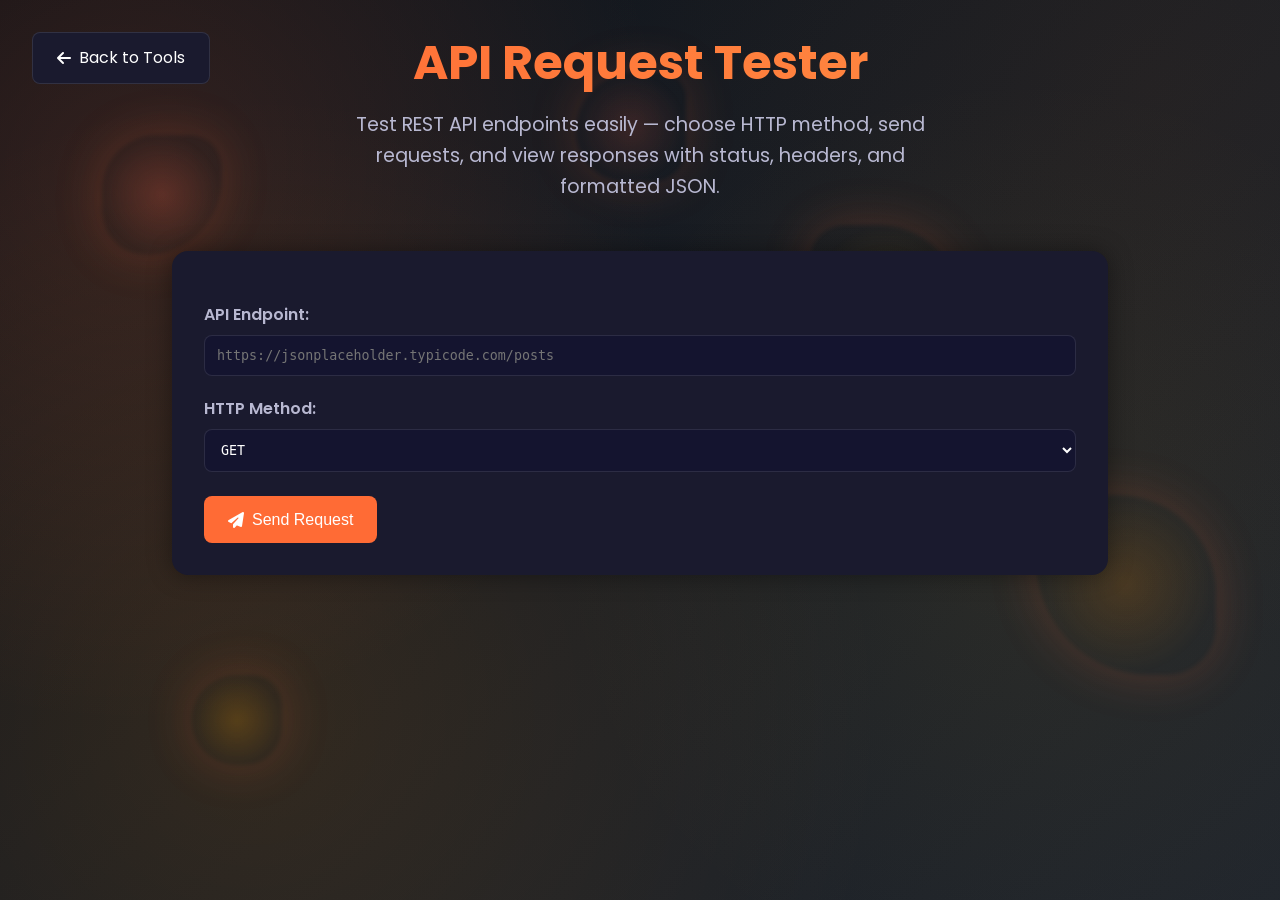
==== tools/api-fetch-tester/index.html @ 6bfda066 "Added API Fetch tool added the API fetcher tool created a card for it in the index.html" ====
<!DOCTYPE html>
<html lang="en">
<head>
  <meta charset="UTF-8">
  <meta name="viewport" content="width=device-width, initial-scale=1.0">
  <title>API Request Tester - DevToolkit</title>
  <link rel="stylesheet" href="../../style.css">
  <link href="https://cdnjs.cloudflare.com/ajax/libs/font-awesome/6.4.0/css/all.min.css" rel="stylesheet">
  <link href="https://fonts.googleapis.com/css2?family=Poppins:wght@300;400;500;600;700&display=swap" rel="stylesheet">
  <style>
    :root {
      --primary-color: #ff6b35;        /* Hacktoberfest Orange */
      --secondary-color: #0081b4;      /* Blue */
      --accent-color: #ff8c42;         /* Light Orange */
      --success-color: #7ed321;        /* Green */
      --warning-color: #f5a623;        /* Yellow */
      --error-color: #d0021b;          /* Red */

      --bg-primary: #0f0f23;           /* Dark Background */
      --bg-secondary: #1a1a2e;         /* Card Background */
      --text-primary: #ffffff;         /* White Text */
      --text-secondary: #b8b8d1;       /* Light Gray Text */
      --text-muted: #8b8ba7;           /* Muted Text */
    }

    body {
      background: var(--bg-primary);
      color: var(--text-primary);
      font-family: 'Poppins', sans-serif;
    }

    .tool-container {
      max-width: 1000px;
      margin: 0 auto;
      padding: 2rem;
      position: relative;
      z-index: 10;
    }

    .tool-header {
      text-align: center;
      margin-bottom: 3rem;
    }

    .tool-title {
      font-size: clamp(2rem, 4vw, 3rem);
      font-weight: 700;
      background: linear-gradient(90deg, var(--primary-color), var(--accent-color));
      -webkit-background-clip: text;
      -webkit-text-fill-color: transparent;
      background-clip: text;
      margin-bottom: 1rem;
    }

    .tool-subtitle {
      font-size: 1.2rem;
      color: var(--text-secondary);
      max-width: 600px;
      margin: 0 auto;
    }

    .back-button {
      position: fixed;
      top: 2rem;
      left: 2rem;
      z-index: 1000;
      display: flex;
      align-items: center;
      gap: 0.5rem;
      padding: 0.75rem 1.5rem;
      background: var(--bg-secondary);
      color: var(--text-primary);
      text-decoration: none;
      border-radius: 8px;
      border: 1px solid rgba(255, 255, 255, 0.1);
      transition: all 0.3s ease;
      backdrop-filter: blur(20px);
    }

    .back-button:hover {
      background: var(--primary-color);
      color: white;
      transform: translateY(-2px);
      box-shadow: 0 4px 15px rgba(255, 107, 53, 0.4);
    }

    /* === API Tester Layout === */
    .api-tester {
      background: var(--bg-secondary);
      padding: 2rem;
      border-radius: 1rem;
      box-shadow: 0 0 25px rgba(0, 0, 0, 0.4);
    }

    label {
      font-weight: 600;
      display: block;
      margin-top: 1.2rem;
      margin-bottom: 0.5rem;
      color: var(--text-secondary);
    }

    input, select, textarea {
      width: 100%;
      padding: 0.75rem;
      border-radius: 0.5rem;
      border: 1px solid rgba(255, 255, 255, 0.1);
      background: #14142f;
      color: var(--text-primary);
      font-family: monospace;
      transition: all 0.2s ease;
    }

    input:focus, textarea:focus, select:focus {
      outline: none;
      border-color: var(--accent-color);
      box-shadow: 0 0 0 3px rgba(255, 140, 66, 0.3);
    }

    button {
      margin-top: 1.5rem;
      background: var(--primary-color);
      color: white;
      border: none;
      padding: 0.9rem 1.5rem;
      border-radius: 0.5rem;
      font-size: 1rem;
      cursor: pointer;
      transition: all 0.3s ease;
      display: flex;
      align-items: center;
      gap: 0.5rem;
    }

    button:hover {
      background: var(--accent-color);
      transform: translateY(-2px);
      box-shadow: 0 4px 10px rgba(255, 108, 53, 0.4);
    }

    .response-container {
      margin-top: 2rem;
      background: #14142f;
      border-radius: 0.5rem;
      padding: 1.5rem;
      display: none;
      box-shadow: inset 0 0 8px rgba(0, 0, 0, 0.3);
    }

    .status {
      font-weight: 700;
      margin-bottom: 0.5rem;
      color: var(--accent-color);
    }

    .headers {
      background: #1e1e3f;
      padding: 0.75rem;
      border-radius: 0.5rem;
      margin-bottom: 1rem;
      white-space: pre-wrap;
      font-family: monospace;
      color: var(--text-muted);
    }

    .json {
      background: #0f172a;
      color: #a7f3d0;
      padding: 1rem;
      border-radius: 0.5rem;
      font-family: monospace;
      overflow-x: auto;
      white-space: pre;
      line-height: 1.4;
    }
  </style>
</head>
<body>
  <!-- Animated Background -->
  <div class="animated-bg">
    <div class="floating-shapes">
      <div class="shape shape-1"></div>
      <div class="shape shape-2"></div>
      <div class="shape shape-3"></div>
      <div class="shape shape-4"></div>
      <div class="shape shape-5"></div>
    </div>
  </div>

  <!-- Back Button -->
  <a href="../../index.html" class="back-button">
    <i class="fas fa-arrow-left"></i>
    Back to Tools
  </a>

  <div class="tool-container">
    <!-- Header -->
    <div class="tool-header">
      <h1 class="tool-title">API Request Tester</h1>
      <p class="tool-subtitle">
        Test REST API endpoints easily — choose HTTP method, send requests, and view responses with status, headers, and formatted JSON.
      </p>
    </div>

    <!-- API Tester -->
    <div class="api-tester">
      <label for="url">API Endpoint:</label>
      <input type="text" id="url" placeholder="https://jsonplaceholder.typicode.com/posts" />

      <label for="method">HTTP Method:</label>
      <select id="method">
        <option value="GET">GET</option>
        <option value="POST">POST</option>
      </select>

      <div id="bodyInput" style="display: none;">
        <label for="body">Request Body (JSON):</label>
        <textarea id="body" rows="5" placeholder='{"title": "foo", "body": "bar", "userId": 1}'></textarea>
      </div>

      <button id="sendRequest"><i class="fa-solid fa-paper-plane"></i> Send Request</button>

      <div id="responseContainer" class="response-container">
        <div class="status"></div>
        <div class="headers"></div>
        <div class="json"></div>
      </div>
    </div>
  </div>

  <script>
    const methodSelect = document.getElementById("method");
    const bodyInput = document.getElementById("bodyInput");
    const sendBtn = document.getElementById("sendRequest");
    const responseContainer = document.getElementById("responseContainer");
    const statusDiv = responseContainer.querySelector(".status");
    const headersDiv = responseContainer.querySelector(".headers");
    const jsonDiv = responseContainer.querySelector(".json");

    methodSelect.addEventListener("change", () => {
      bodyInput.style.display = methodSelect.value === "POST" ? "block" : "none";
    });

    sendBtn.addEventListener("click", async () => {
      const url = document.getElementById("url").value.trim();
      const method = methodSelect.value;
      const body = document.getElementById("body").value;

      if (!url) {
        alert("Please enter a valid API URL.");
        return;
      }

      responseContainer.style.display = "block";
      statusDiv.textContent = "Loading...";
      headersDiv.textContent = "";
      jsonDiv.textContent = "";

      try {
        const options = { method };
        if (method === "POST" && body) {
          options.headers = { "Content-Type": "application/json" };
          options.body = body;
        }

        const response = await fetch(url, options);
        const text = await response.text();

        let jsonData;
        try {
          jsonData = JSON.parse(text);
        } catch {
          jsonData = text;
        }

        statusDiv.textContent = `Status: ${response.status} ${response.statusText}`;
        headersDiv.innerHTML = "<strong>Headers:</strong><br>" + [...response.headers.entries()]
          .map(([k, v]) => `${k}: ${v}`)
          .join("\n");

        jsonDiv.textContent = typeof jsonData === "object"
          ? JSON.stringify(jsonData, null, 2)
          : jsonData;

      } catch (err) {
        statusDiv.textContent = "Error: " + err.message;
      }
    });
  </script>
</body>
</html>
---- style.css ----
*, *::before, *::after {
    transition: background-color 0.3s ease, color 0.3s ease, border-color 0.3s ease, box-shadow 0.3s ease;
}

/* CSS Reset and Global Styles */
* {
    margin: 0;
    padding: 0;
    box-sizing: border-box;
}

:root {
    /* Hacktoberfest 2025 Colors */
    --primary-color: #ff6347;
    --secondary-color: #ff8c00;
    --accent-color: #ffa500;
    --github-color: #f0f6fc;
    --success-color: #238636;
    --warning-color: #d29922;
    --error-color: #da3633;
    
    /* Open Source Theme (Default Dark) */
    --bg-primary: #0d1117;
    --bg-secondary: #161b22;
    --bg-tertiary: #21262d;
    --border-color: #30363d;
    --text-primary: #f0f6fc;
    --text-secondary: #8b949e;
    --text-muted: #6e7681;

    /* Hacktoberfest Gradients */
    --gradient-primary: linear-gradient(135deg, #ff6347 0%, #ff8c00 50%, #ffa500 100%);
    --gradient-secondary: linear-gradient(135deg, #ff8c00 0%, #ffa500 100%);
    --gradient-dark: linear-gradient(135deg, #161b22 0%, #21262d 100%);
    --gradient-github: linear-gradient(135deg, #f0f6fc 0%, #8b949e 100%);

    /* Shadows */
    --shadow-sm: 0 2px 4px rgba(0, 0, 0, 0.1);
    --shadow-md: 0 4px 6px rgba(0, 0, 0, 0.1);
    --shadow-lg: 0 10px 25px rgba(0, 0, 0, 0.15);
    --shadow-xl: 0 20px 40px rgba(0, 0, 0, 0.2);

    /* Border Radius */
    --radius-sm: 6px;
    --radius-md: 12px;
    --radius-lg: 20px;
    --radius-xl: 30px;

    /* Typography */
    --font-primary: 'Poppins', system-ui, -apple-system, sans-serif;
    --font-mono: 'Fira Code', 'Consolas', monospace;
}

body {
    font-family: var(--font-primary);
    background: var(--bg-primary);
    color: var(--text-primary);
    line-height: 1.6;
    overflow-x: hidden;
    scroll-behavior: smooth;
    transition: background 0.3s ease, color 0.3s ease;
}

/* Advanced Animated Background */
.animated-bg {
    position: fixed;
    top: 0;
    left: 0;
    width: 100%;
    height: 100%;
    z-index: -1;
    background: 
        radial-gradient(circle at 10% 20%, rgba(255, 107, 53, 0.15) 0%, transparent 40%),
        radial-gradient(circle at 90% 10%, rgba(139, 69, 19, 0.1) 0%, transparent 40%),
        radial-gradient(circle at 20% 80%, rgba(255, 140, 0, 0.12) 0%, transparent 50%),
        radial-gradient(circle at 80% 60%, rgba(218, 165, 32, 0.08) 0%, transparent 40%),
        linear-gradient(135deg, #0d1117 0%, #161b22 40%, #21262d 100%);
    animation: backgroundShift 20s ease-in-out infinite;
    transition: background 0.5s ease;
}

@keyframes backgroundShift {
    0%, 100% { 
        background-position: 0% 50%, 100% 50%, 50% 0%, 0% 0%;
    }
    50% { 
        background-position: 100% 50%, 0% 50%, 50% 100%, 0% 0%;
    }
}

.floating-shapes {
    position: absolute;
    width: 100%;
    height: 100%;
    overflow: hidden;
    pointer-events: none;
}

.shape {
    position: absolute;
    border-radius: 50%;
    background: linear-gradient(45deg, 
        rgba(255, 107, 53, 0.15) 0%, 
        rgba(0, 129, 180, 0.15) 50%, 
        rgba(255, 140, 66, 0.15) 100%);
    animation: advancedFloat 25s infinite ease-in-out;
    filter: blur(2px);
    box-shadow: 0 0 50px rgba(255, 107, 53, 0.2);
}

.shape-1 {
    width: 120px;
    height: 120px;
    top: 15%;
    left: 8%;
    animation-delay: 0s;
    background: radial-gradient(circle, rgba(255, 99, 71, 0.2) 0%, transparent 70%);
    border-radius: 50% 30% 70% 40%;
}

.shape-2 {
    width: 180px;
    height: 180px;
    top: 55%;
    right: 5%;
    animation-delay: -8s;
    background: radial-gradient(circle, rgba(255, 140, 0, 0.15) 0%, transparent 70%);
    border-radius: 40% 60% 30% 70%;
}

.shape-3 {
    width: 90px;
    height: 90px;
    top: 75%;
    left: 15%;
    animation-delay: -16s;
    background: radial-gradient(circle, rgba(255, 165, 0, 0.18) 0%, transparent 70%);
    border-radius: 60% 40% 50% 60%;
}

.shape-4 {
    width: 150px;
    height: 150px;
    top: 25%;
    right: 25%;
    animation-delay: -12s;
    background: radial-gradient(circle, rgba(218, 165, 32, 0.12) 0%, transparent 70%);
    border-radius: 30% 70% 60% 40%;
}

.shape-5 {
    width: 110px;
    height: 110px;
    top: 8%;
    left: 45%;
    animation-delay: -20s;
    background: radial-gradient(circle, rgba(255, 99, 71, 0.15) 0%, transparent 70%);
    border-radius: 70% 30% 40% 60%;
}

@keyframes advancedFloat {
    0% {
        transform: translateY(0px) translateX(0px) rotate(0deg) scale(1);
        opacity: 0.6;
    }
    25% {
        transform: translateY(-80px) translateX(40px) rotate(90deg) scale(1.1);
        opacity: 0.8;
    }
    50% {
        transform: translateY(-120px) translateX(-30px) rotate(180deg) scale(0.9);
        opacity: 0.4;
    }
    75% {
        transform: translateY(-60px) translateX(-50px) rotate(270deg) scale(1.2);
        opacity: 0.7;
    }
    100% {
        transform: translateY(0px) translateX(0px) rotate(360deg) scale(1);
        opacity: 0.6;
    }
}

@keyframes float {
    0% {
        transform: translateY(0px) rotate(0deg);
        opacity: 0.7;
    }
    50% {
        transform: translateY(-100px) rotate(180deg);
        opacity: 0.3;
    }
    100% {
        transform: translateY(0px) rotate(360deg);
        opacity: 0.7;
    }
}

/* Enhanced Navigation */
.navbar {
    position: fixed;
    top: 0;
    left: 0;
    width: 100%;
    background: rgba(15, 15, 35, 0.9);
    backdrop-filter: blur(25px);
    border-bottom: 1px solid rgba(255, 107, 53, 0.2);
    z-index: 1000;
    padding: 1.2rem 0;
    transition: all 0.4s cubic-bezier(0.23, 1, 0.32, 1);
    box-shadow: 0 8px 32px rgba(0, 0, 0, 0.2);
}

.nav-container {
    max-width: 1200px;
    margin: 0 auto;
    display: flex;
    justify-content: space-between;
    align-items: center;
    padding: 0 2rem;
}

.nav-logo {
    display: flex;
    align-items: center;
    gap: 0.5rem;
    font-size: 1.5rem;
    font-weight: 700;
    color: var(--text-primary);
    text-decoration: none;
}

.nav-logo i {
    color: var(--primary-color);
    font-size: 1.8rem;
}

.nav-links {
    display: flex;
    align-items: center;
    gap: 2rem;
}

.nav-link {
    color: var(--text-secondary);
    text-decoration: none;
    font-weight: 500;
    transition: all 0.3s ease;
    position: relative;
}

.nav-link:hover {
    color: var(--primary-color);
}

.nav-link::after {
    content: '';
    position: absolute;
    bottom: -5px;
    left: 0;
    width: 0;
    height: 2px;
    background: var(--gradient-primary);
    transition: width 0.3s ease;
}

.nav-link:hover::after {
    width: 100%;
}

.github-link {
    padding: 0.5rem;
    border-radius: var(--radius-sm);
    border: 1px solid rgba(255, 255, 255, 0.1);
    transition: all 0.3s ease;
}

.github-link:hover {
    background: var(--primary-color);
    border-color: var(--primary-color);
    color: white;
}

/* Theme Toggle Button */
.theme-toggle-btn {
    background: none;
    border: none;
    color: var(--text-secondary);
    cursor: pointer;
    font-size: 1.1rem;
    width: 40px;
    height: 40px;
    border-radius: 50%;
    display: flex;
    align-items: center;
    justify-content: center;
    transition: all 0.3s ease;
    padding: 0;
}

.theme-toggle-btn:hover {
    color: var(--primary-color);
    background: rgba(255, 107, 53, 0.1);
}

.theme-toggle-btn .fa-sun { display: none; }
.theme-toggle-btn .fa-moon { display: block; }

.mobile-menu-toggle {
    display: none;
    background: none;
    border: none;
    color: var(--text-primary);
    font-size: 1.5rem;
    cursor: pointer;
    padding: 0.5rem;
    border-radius: var(--radius-sm);
    transition: all 0.3s ease;
}

.mobile-menu-toggle:hover {
    background: rgba(255, 255, 255, 0.1);
    color: var(--primary-color);
}

.sidebar-toggle {
    display: block;
    background: none;
    border: none;
    color: var(--text-primary);
    font-size: 1.3rem;
    cursor: pointer;
    padding: 0.5rem;
    border-radius: var(--radius-sm);
    transition: all 0.3s ease;
    margin-left: 0.5rem;
}

.sidebar-toggle:hover {
    background: rgba(255, 255, 255, 0.1);
    color: var(--primary-color);
}

/* Enhanced Sticky Header */
.navbar.enhanced {
    background: rgba(15, 15, 35, 0.98);
    backdrop-filter: blur(30px);
    border-bottom: 2px solid rgba(255, 107, 53, 0.4);
    box-shadow: 
        0 8px 32px rgba(0, 0, 0, 0.4),
        0 0 100px rgba(255, 107, 53, 0.1);
    transform: translateY(0);
}

.navbar.enhanced .nav-logo {
    font-size: 1.3rem;
}

.navbar.enhanced .nav-links {
    gap: 1.5rem;
}


/* ============================================
   FIXED SIDEBAR NAVIGATION
   ============================================ */

.tools-sidebar {
    position: fixed;
    top: 0;
    right: -400px;
    width: 400px;
    height: 100vh;
    background: rgba(26, 26, 46, 0.95);
    backdrop-filter: blur(20px);
    border-left: 1px solid rgba(255, 255, 255, 0.1);
    z-index: 1100;
    transition: right 0.3s cubic-bezier(0.25, 0.46, 0.45, 0.94), background 0.3s ease, border-color 0.3s ease;
    overflow-y: auto;
    display: flex;
    flex-direction: column;
}

.tools-sidebar.active {
    right: 0;
}

.sidebar-header {
    display: flex;
    justify-content: space-between;
    align-items: center;
    padding: 1.5rem;
    border-bottom: 1px solid rgba(255, 255, 255, 0.1);
    background: rgba(15, 15, 35, 0.8);
    transition: background 0.3s ease, border-color 0.3s ease;
}

.sidebar-header h3 {
    color: var(--text-primary);
    font-size: 1.3rem;
    font-weight: 600;
    margin: 0;
}

.sidebar-close {
    background: none;
    border: none;
    color: var(--text-secondary);
    font-size: 1.2rem;
    cursor: pointer;
    padding: 0.5rem;
    border-radius: var(--radius-sm);
    transition: all 0.3s ease;
}

.sidebar-close:hover {
    background: rgba(255, 255, 255, 0.1);
    color: var(--primary-color);
}

.sidebar-search {
    padding: 1rem 1.5rem;
    border-bottom: 1px solid rgba(255, 255, 255, 0.05);
}

.sidebar-search .search-wrapper {
    position: relative;
}

.sidebar-search-input {
    width: 100%;
    padding: 0.75rem 1rem 0.75rem 2.5rem;
    background: var(--bg-primary);
    border: 1px solid rgba(255, 255, 255, 0.1);
    border-radius: var(--radius-sm);
    color: var(--text-primary);
    font-size: 0.9rem;
    transition: all 0.3s ease;
}

.sidebar-search-input:focus {
    outline: none;
    border-color: var(--primary-color);
    box-shadow: 0 0 10px rgba(255, 107, 53, 0.2);
}

.sidebar-search .search-icon {
    position: absolute;
    left: 0.8rem;
    top: 50%;
    transform: translateY(-50%);
    color: var(--text-muted);
    font-size: 0.9rem;
}

.sidebar-content {
    flex: 1;
    padding: 1rem 0;
}

.sidebar-section {
    margin-bottom: 1.5rem;
}

.sidebar-category {
    display: flex;
    align-items: center;
    gap: 0.5rem;
    padding: 0.75rem 1.5rem;
    margin: 0 0 0.5rem 0;
    font-size: 0.9rem;
    font-weight: 600;
    color: var(--text-secondary);
    text-transform: uppercase;
    letter-spacing: 0.5px;
    border-bottom: 1px solid rgba(255, 255, 255, 0.05);
    transition: border-color 0.3s ease;
}

.sidebar-category i {
    color: var(--primary-color);
    font-size: 0.8rem;
}

.sidebar-tools {
    display: flex;
    flex-direction: column;
}

.sidebar-tool-link {
    display: flex;
    align-items: center;
    gap: 0.75rem;
    padding: 0.75rem 1.5rem;
    color: var(--text-primary);
    text-decoration: none;
    transition: all 0.3s ease;
    border-left: 3px solid transparent;
    position: relative;
}

.sidebar-tool-link:hover {
    background: rgba(255, 107, 53, 0.1);
    border-left-color: var(--primary-color);
    color: var(--primary-color);
}

.sidebar-tool-link.disabled {
    color: var(--text-muted);
    cursor: not-allowed;
    opacity: 0.6;
}

.sidebar-tool-link.disabled:hover {
    background: none;
    border-left-color: transparent;
    color: var(--text-muted);
}

.sidebar-tool-link i {
    width: 20px;
    text-align: center;
    font-size: 1rem;
    color: var(--text-secondary);
}

.sidebar-tool-link:hover i {
    color: var(--primary-color);
}

.sidebar-tool-link.disabled i {
    color: var(--text-muted);
}

.sidebar-tool-link span {
    flex: 1;
    font-weight: 500;
    font-size: 0.9rem;
}

.sidebar-tool-link small {
    font-size: 0.75rem;
    color: var(--text-muted);
    font-weight: 400;
}

.sidebar-footer {
    padding: 1.5rem;
    border-top: 1px solid rgba(255, 255, 255, 0.1);
    background: rgba(15, 15, 35, 0.5);
    transition: background 0.3s ease, border-color 0.3s ease;
}

.sidebar-contribute-btn {
    display: flex;
    align-items: center;
    justify-content: center;
    gap: 0.5rem;
    width: 100%;
    padding: 1rem;
    background: var(--gradient-primary);
    color: white;
    text-decoration: none;
    border-radius: var(--radius-md);
    font-weight: 600;
    transition: all 0.3s ease;
}

.sidebar-contribute-btn:hover {
    background: var(--gradient-secondary);
    transform: translateY(-2px);
    box-shadow: 0 5px 15px rgba(255, 107, 53, 0.3);
}

.sidebar-overlay {
    position: fixed;
    top: 0;
    left: 0;
    width: 100vw;
    height: 100vh;
    background: rgba(0, 0, 0, 0.5);
    backdrop-filter: blur(4px);
    z-index: 1050;
    opacity: 0;
    visibility: hidden;
    transition: all 0.3s ease;
}

.sidebar-overlay.active {
    opacity: 1;
    visibility: visible;
}

/* Hero Section */
.hero {
    min-height: 100vh;
    display: flex;
    align-items: center;
    justify-content: center;
    text-align: center;
    padding: 6rem 2rem 2rem 2rem; /* Added top padding for navbar */
    position: relative;
}

.hero-content {
    max-width: 800px;
    animation: fadeInUp 1s ease-out;
    margin-top: 2rem; /* Additional space from navbar */
}

.hero-badge {
    display: inline-flex;
    align-items: center;
    gap: 0.5rem;
    background: linear-gradient(45deg, #ff6347, #ff8c00, #ffa500);
    color: white;
    padding: 0.6rem 1.2rem;
    border-radius: var(--radius-xl);
    font-size: 0.9rem;
    font-weight: 600;
    margin-top: 2rem;
    animation: pulse 2s infinite;
    font-weight: 700;
    margin-bottom: 1rem;
    animation: hacktoberfestPulse 3s infinite;
    box-shadow: 0 4px 20px rgba(255, 99, 71, 0.4);
    border: 2px solid rgba(255, 140, 0, 0.3);
}

/* GitHub Style Badges */
.github-badges {
    display: flex;
    gap: 0.75rem;
    flex-wrap: wrap;
    justify-content: center;
    /* margin-top: 0.5rem; */
}

.github-badge,
.contributors-badge {
    display: inline-flex;
    align-items: center;
    gap: 0.5rem;
    background: rgba(13, 17, 23, 0.8);
    border: 1px solid rgba(240, 246, 252, 0.1);
    padding: 0.5rem 1rem;
    border-radius: 20px;
    font-size: 0.8rem;
    font-weight: 500;
    color: #f0f6fc;
    backdrop-filter: blur(10px);
    transition: all 0.3s ease;
}

.github-badge:hover,
.contributors-badge:hover {
    background: rgba(33, 38, 45, 0.9);
    border-color: rgba(255, 140, 0, 0.5);
    transform: translateY(-2px);
    box-shadow: 0 5px 15px rgba(255, 140, 0, 0.2);
}

.github-badge svg {
    opacity: 0.8;
}

/* Responsive badge layout */
@media (max-width: 768px) {
    .hero {
        padding: 5rem 1rem 2rem 1rem; /* Adjusted for mobile navbar */
    }
    
    .hero-content {
        margin-top: 1rem;
    }
    
    .hero-badges {
        gap: 0.75rem;
        margin-bottom: 2rem;
        margin-top: 0.5rem;
    }
    
    .github-badges {
        flex-direction: column;
        align-items: center;
        gap: 0.5rem;
    }
    
    .github-badge,
    .contributors-badge {
        font-size: 0.75rem;
        padding: 0.4rem 0.8rem;
    }
}

/* Large screen optimization */
@media (min-width: 1200px) {
    .hero {
        padding-top: 2.5rem; /* More space on large screens */
    }
    
    .hero-content {
        margin-top: 3rem;
    }
}

.hero-badges {
    display: flex;
    flex-direction: column;
    align-items: center;
    gap: 1rem;
    margin-bottom: 2.5rem;
    margin-top: 1rem; /* Ensure proper spacing from top */
}

.hero-title {
    font-size: clamp(2.5rem, 5vw, 4rem);
    font-weight: 700;
    margin-bottom: 1rem;
    line-height: 1.2;
}

.gradient-text {
    background: var(--gradient-primary);
    -webkit-background-clip: text;
    -webkit-text-fill-color: transparent;
    background-clip: text;
}

.typing-effect {
    height: 2rem;
    display: flex;
    align-items: center;
    justify-content: center;
    margin-top: 0.5rem;
}

.typing-text {
    font-size: 1.2rem;
    color: var(--text-secondary);
}

.cursor {
    font-size: 1.2rem;
    color: var(--primary-color);
    animation: blink 1s infinite;
}

@keyframes blink {
    0%, 50% { opacity: 1; }
    51%, 100% { opacity: 0; }
}

.hero-description {
    font-size: 1.2rem;
    color: var(--text-secondary);
    margin-bottom: 3rem;
    max-width: 600px;
    margin-left: auto;
    margin-right: auto;
}

.hero-stats {
    display: flex;
    justify-content: center;
    gap: 3rem;
    margin-bottom: 3rem;
    flex-wrap: wrap;
}

.stat {
    text-align: center;
}

.stat-number {
    display: block;
    font-size: 2.5rem;
    font-weight: 700;
    background: var(--gradient-primary);
    -webkit-background-clip: text;
    -webkit-text-fill-color: transparent;
    background-clip: text;
}

.stat-label {
    display: block;
    font-size: 0.9rem;
    color: var(--text-muted);
    text-transform: uppercase;
    letter-spacing: 0.5px;
}

.hero-buttons {
    display: flex;
    gap: 1rem;
    justify-content: center;
    flex-wrap: wrap;
}

/* Buttons */
.btn {
    display: inline-flex;
    align-items: center;
    gap: 0.5rem;
    padding: 1rem 2rem;
    border-radius: var(--radius-md);
    text-decoration: none;
    font-weight: 600;
    font-size: 1rem;
    transition: all 0.3s ease;
    border: none;
    cursor: pointer;
    position: relative;
    overflow: hidden;
}

.btn::before {
    content: '';
    position: absolute;
    top: 0;
    left: -100%;
    width: 100%;
    height: 100%;
    background: linear-gradient(90deg, transparent, rgba(255, 255, 255, 0.2), transparent);
    transition: left 0.5s ease;
}

.btn:hover::before {
    left: 100%;
}

.btn-primary {
    background: var(--gradient-primary);
    color: white;
    box-shadow: var(--shadow-lg);
}

.btn-primary:hover {
    transform: translateY(-2px);
    box-shadow: var(--shadow-xl);
}

.btn-secondary {
    background: transparent;
    color: var(--text-primary);
    border: 2px solid var(--primary-color);
}

.btn-secondary:hover {
    background: var(--primary-color);
    color: white;
    transform: translateY(-2px);
}

/* Container */
.container {
    max-width: 1200px;
    margin: 0 auto;
    padding: 0 2rem;
}

/* Section Headers */
.section-title {
    font-size: clamp(2rem, 4vw, 3rem);
    font-weight: 700;
    text-align: center;
    margin-bottom: 1rem;
    background: var(--gradient-primary);
    -webkit-background-clip: text;
    -webkit-text-fill-color: transparent;
    background-clip: text;
    opacity: 0;
    transform: translateY(30px);
    animation: titleReveal 0.8s ease-out 0.2s forwards;
    position: relative;
}

.section-title::after {
    content: '';
    position: absolute;
    bottom: -10px;
    left: 50%;
    transform: translateX(-50%);
    width: 0;
    height: 3px;
    background: var(--gradient-primary);
    border-radius: 2px;
    transition: width 0.6s ease 0.5s;
}

.section-title.visible::after {
    width: 60px;
}

@keyframes titleReveal {
    0% {
        opacity: 0;
        transform: translateY(30px);
    }
    70% {
        opacity: 1;
        transform: translateY(-5px);
    }
    100% {
        opacity: 1;
        transform: translateY(0);
    }
}

.section-subtitle {
    font-size: 1.1rem;
    color: var(--text-secondary);
    text-align: center;
    margin-bottom: 3rem;
    max-width: 600px;
    margin-left: auto;
    margin-right: auto;
    opacity: 0;
    transform: translateY(20px);
    animation: subtitleFade 0.6s ease-out 0.5s forwards;
}

@keyframes subtitleFade {
    to {
        opacity: 1;
        transform: translateY(0);
    }
}

/* Contribution Section */
.contribution-section {
    padding: 4rem 0;
    background: linear-gradient(135deg, 
        rgba(13, 17, 23, 0.95) 0%, 
        rgba(21, 32, 43, 0.95) 100%);
    border-top: 1px solid rgba(255, 140, 0, 0.1);
    border-bottom: 1px solid rgba(255, 140, 0, 0.1);
    transition: background 0.3s ease, border-color 0.3s ease;
}

.contribution-content {
    display: grid;
    grid-template-columns: 1fr 1fr;
    gap: 4rem;
    align-items: center;
}

.contribution-text h2 {
    font-size: 2.5rem;
    font-weight: 700;
    margin-bottom: 1rem;
    background: linear-gradient(135deg, #ff6347, #ff8c00, #ffa500);
    -webkit-background-clip: text;
    -webkit-text-fill-color: transparent;
    background-clip: text;
}

.contribution-text p {
    font-size: 1.1rem;
    color: var(--text-muted);
    margin-bottom: 2rem;
    line-height: 1.6;
}

.contribution-stats {
    display: flex;
    gap: 2rem;
    margin-bottom: 2rem;
}

.contrib-stat {
    text-align: center;
}

.contrib-number {
    display: block;
    font-size: 2rem;
    font-weight: 700;
    color: var(--primary-color);
    margin-bottom: 0.25rem;
}

.contrib-label {
    font-size: 0.9rem;
    color: var(--text-muted);
}

.contribution-actions {
    display: flex;
    gap: 1rem;
    flex-wrap: wrap;
}

.contrib-btn {
    display: inline-flex;
    align-items: center;
    gap: 0.5rem;
    padding: 0.75rem 1.5rem;
    border-radius: var(--radius-md);
    font-weight: 600;
    text-decoration: none;
    transition: all 0.3s ease;
    font-size: 0.95rem;
}

.contrib-btn.primary {
    background: linear-gradient(135deg, #ff6347, #ff8c00);
    color: white;
    box-shadow: 0 4px 15px rgba(255, 99, 71, 0.3);
}

.contrib-btn.secondary {
    background: rgba(240, 246, 252, 0.1);
    color: var(--text-primary);
    border: 1px solid rgba(240, 246, 252, 0.2);
}

.contrib-btn:hover {
    transform: translateY(-2px);
}

.contrib-btn.primary:hover {
    box-shadow: 0 6px 25px rgba(255, 99, 71, 0.4);
}

.contrib-btn.secondary:hover {
    background: rgba(240, 246, 252, 0.15);
    border-color: rgba(255, 140, 0, 0.5);
}

/* GitHub Repository Card */
.github-card {
    background: var(--bg-secondary);
    border: 1px solid var(--border-color);
    border-radius: var(--radius-lg);
    padding: 1.5rem;
    backdrop-filter: blur(10px);
    box-shadow: var(--shadow-md); /* Added a subtle shadow */
    transition: background 0.3s ease, border-color 0.3s ease; /* For smooth theme switching */
}


.repo-header {
    display: flex;
    align-items: center;
    gap: 0.5rem;
    margin-bottom: 1rem;
    font-weight: 600;
}

.repo-header i {
    color: var(--primary-color);
}

.repo-badge {
    background: rgba(33, 38, 45, 0.8);
    color: #7d8590;
    padding: 0.25rem 0.5rem;
    border-radius: var(--radius-sm);
    font-size: 0.75rem;
    border: 1px solid rgba(240, 246, 252, 0.1);
    margin-left: auto;
}

.repo-description {
    color: var(--text-muted);
    margin-bottom: 1rem;
    font-size: 0.9rem;
    line-height: 1.5;
}

.repo-stats {
    display: flex;
    align-items: center;
    gap: 1rem;
    font-size: 0.85rem;
}

.repo-stat {
    display: flex;
    align-items: center;
    gap: 0.25rem;
    color: var(--text-muted);
}

.repo-language {
    display: flex;
    align-items: center;
    gap: 0.25rem;
    color: var(--text-muted);
}

.lang-dot {
    width: 12px;
    height: 12px;
    border-radius: 50%;
}

.lang-dot.js {
    background: #f1e05a;
}

/* Responsive Design for Contribution Section */
@media (max-width: 768px) {
    .contribution-content {
        grid-template-columns: 1fr;
        gap: 2rem;
    }
    
    .contribution-stats {
        flex-direction: column;
        gap: 1rem;
    }
    
    .contribution-actions {
        justify-content: center;
    }
    
    .contrib-btn {
        flex: 1;
        justify-content: center;
        min-width: 150px;
    }
}

/* Tools Section */
.tools-section {
    padding: 6rem 0;
    position: relative;
}

/* Advanced Search */
.search-container {
    margin-bottom: 2rem;
    max-width: 600px;
    margin-left: auto;
    margin-right: auto;
    z-index: 10;
    position: relative;
}

.search-wrapper {
    position: relative;
    margin-bottom: 1rem;
    z-index: 10;
    opacity: 0;
    transform: translateY(20px);
    animation: fadeInSearch 0.6s ease-out 0.3s forwards;
}

@keyframes fadeInSearch {
    to {
        opacity: 1;
        transform: translateY(0);
    }
}

.search-input {
    width: 100%;
    padding: 1rem 1rem 1rem 3rem;
    background: var(--bg-secondary);
    border: 2px solid rgba(255, 255, 255, 0.3);
    border-radius: var(--radius-lg);
    color: var(--text-primary);
    font-size: 1rem;
    transition: all 0.4s cubic-bezier(0.25, 0.46, 0.45, 0.94);
    backdrop-filter: blur(20px);
    box-sizing: border-box;
    display: block;
    opacity: 1;
    visibility: visible;
    position: relative;
}

.search-input::before {
    content: '';
    position: absolute;
    top: 0;
    left: 0;
    right: 0;
    bottom: 0;
    background: var(--gradient-primary);
    opacity: 0;
    border-radius: var(--radius-lg);
    transition: opacity 0.3s ease;
    z-index: -1;
}

.search-input:focus {
    outline: none;
    border-color: var(--primary-color);
    box-shadow: 
        0 0 0 3px rgba(255, 107, 53, 0.1),
        0 8px 25px rgba(255, 107, 53, 0.2);
    transform: translateY(-3px) scale(1.02);
    background: rgba(26, 26, 46, 0.9);
}

.search-input:focus::before {
    opacity: 0.1;
}

.search-input::placeholder {
    color: var(--text-muted);
    transition: color 0.3s ease;
}

.search-input:focus::placeholder {
    color: transparent;
}

.search-icon {
    position: absolute;
    left: 1rem;
    top: 50%;
    transform: translateY(-50%);
    color: var(--primary-color);
    font-size: 1.1rem;
    transition: all 0.4s cubic-bezier(0.25, 0.46, 0.45, 0.94);
    z-index: 5;
    pointer-events: none;
}

.search-input:focus + .search-icon {
    color: var(--primary-color);
    transform: translateY(-50%) scale(1.1) rotate(5deg);
}

.search-suggestions {
    position: absolute;
    top: 100%;
    left: 0;
    right: 0;
    background: var(--bg-secondary);
    border: 1px solid rgba(255, 255, 255, 0.1);
    border-radius: var(--radius-md);
    backdrop-filter: blur(20px);
    box-shadow: var(--shadow-xl);
    z-index: 1000;
    max-height: 300px;
    overflow-y: auto;
    display: none;
    transition: background 0.3s ease, border-color 0.3s ease;
}

.search-suggestions.show {
    display: block;
    animation: fadeInUp 0.3s ease-out;
}

.suggestion-item {
    padding: 1rem;
    cursor: pointer;
    transition: all 0.2s ease;
    border-bottom: 1px solid rgba(255, 255, 255, 0.05);
    display: flex;
    align-items: center;
    gap: 1rem;
}

.suggestion-item:hover {
    background: rgba(255, 107, 53, 0.1);
    color: var(--primary-color);
}

.suggestion-item:last-child {
    border-bottom: none;
}

.suggestion-icon {
    width: 40px;
    height: 40px;
    background: var(--gradient-primary);
    border-radius: var(--radius-sm);
    display: flex;
    align-items: center;
    justify-content: center;
    color: white;
    font-size: 1.2rem;
}

.suggestion-content {
    flex: 1;
}

.suggestion-title {
    font-weight: 600;
    margin-bottom: 0.25rem;
}

.suggestion-description {
    font-size: 0.9rem;
    color: var(--text-muted);
}

.suggestion-arrow {
    color: var(--primary-color);
    opacity: 0.6;
    transition: all 0.2s ease;
}

.suggestion-item:hover .suggestion-arrow {
    opacity: 1;
    transform: translateX(4px);
}

.coming-soon {
    font-size: 0.8rem;
    color: var(--warning-color);
    font-weight: 500;
    margin-top: 0.25rem;
}

.suggestion-item[data-disabled="true"] {
    opacity: 0.6;
    cursor: not-allowed;
}

.suggestion-item[data-disabled="true"]:hover {
    background: rgba(245, 166, 35, 0.1);
    color: var(--warning-color);
}

/* Coming Soon Tool Cards */
.tool-card.coming-soon {
    opacity: 0.7;
    cursor: not-allowed;
    position: relative;
}

.tool-card.coming-soon:hover {
    transform: translateY(-5px) scale(1.01);
    box-shadow: 0 15px 30px rgba(245, 166, 35, 0.15);
}

.tool-card.coming-soon::after {
    content: '\f017'; /* FontAwesome clock icon */
    font-family: 'Font Awesome 6 Free';
    font-weight: 900;
    position: absolute;
    top: 1.5rem;
    right: 1.5rem;
    color: var(--warning-color);
    font-size: 1.2rem;
    opacity: 0.8;
}

.tool-card.coming-soon .tool-arrow {
    display: none;
}

.coming-soon-tag {
    background: var(--warning-color) !important;
    color: var(--bg-primary) !important;
    font-weight: 600;
    font-size: 0.8rem;
}

/* Coming Soon Notification Animations */
@keyframes fadeInUp {
    from {
        opacity: 0;
        transform: translate(-50%, -50%) translateY(20px);
    }
    to {
        opacity: 1;
        transform: translate(-50%, -50%) translateY(0);
    }
}

@keyframes fadeOutDown {
    from {
        opacity: 1;
        transform: translate(-50%, -50%) translateY(0);
    }
    to {
        opacity: 0;
        transform: translate(-50%, -50%) translateY(20px);
    }
}

.search-stats {
    text-align: center;
    color: var(--text-muted);
    font-size: 0.9rem;
    margin-bottom: 1rem;
}

.search-stats #resultCount {
    color: var(--primary-color);
    font-weight: 600;
}

.tools-filter {
    display: flex;
    justify-content: center;
    gap: 1rem;
    margin-bottom: 3rem;
    flex-wrap: wrap;
}

.filter-btn {
    display: flex;
    align-items: center;
    gap: 0.5rem;
    padding: 0.75rem 1.5rem;
    background: var(--bg-secondary);
    color: var(--text-secondary);
    border: 1px solid rgba(255, 255, 255, 0.1);
    border-radius: var(--radius-md);
    cursor: pointer;
    transition: all 0.4s cubic-bezier(0.25, 0.46, 0.45, 0.94);
    font-weight: 500;
    position: relative;
    overflow: hidden;
    opacity: 1;
    transform: translateY(20px);
    animation: slideInFilter 0.5s ease-out forwards;
}

.filter-btn.filter-btn-active {
  animation: filterPulse 0.3s ease-out;
}

.filter-btn:nth-child(1) { animation-delay: 0.1s; }
.filter-btn:nth-child(2) { animation-delay: 0.2s; }
.filter-btn:nth-child(3) { animation-delay: 0.3s; }
.filter-btn:nth-child(4) { animation-delay: 0.4s; }
.filter-btn:nth-child(5) { animation-delay: 0.5s; }

@keyframes slideInFilter {
    to {
        opacity: 1;
        transform: translateY(0);
    }
}

.filter-btn::before {
    content: '';
    position: absolute;
    top: 0;
    left: -100%;
    width: 100%;
    height: 100%;
    background: var(--gradient-primary);
    transition: left 0.3s ease;
    z-index: -1;
}

.filter-btn:hover::before,
.filter-btn.active::before {
    left: 0;
}

.filter-btn:hover,
.filter-btn.active {
    color: white;
    border-color: var(--primary-color);
    transform: translateY(-3px) scale(1.05);
    box-shadow: 0 8px 25px rgba(255, 107, 53, 0.3);
}

.filter-btn i {
    transition: transform 0.3s ease;
}

.filter-btn:hover i,
.filter-btn.active i {
    transform: scale(1.2) rotate(5deg);
}

.tools-grid {
    display: grid;
    grid-template-columns: repeat(auto-fit, minmax(320px, 1fr));
    grid-auto-rows: minmax(220px, auto);
    gap: 2rem;
    margin-top: 3rem;
    perspective: 1000px;
}

/* Bento Grid Layout - Different sizes for featured tools */
.tool-card[data-featured="true"] {
    grid-row: span 2;
    min-height: 400px;
}

.tool-card[data-wide="true"] {
    grid-column: span 2;
}

/* Special styling for featured cards */
.tool-card[data-featured="true"] {
    background: linear-gradient(135deg,
        rgba(255, 107, 53, 0.1) 0%,
        rgba(0, 129, 180, 0.1) 100%);
    border: 2px solid rgba(255, 107, 53, 0.2);
}

.tool-card[data-featured="true"] .tool-icon {
    width: 80px;
    height: 80px;
    font-size: 2rem;
    background: linear-gradient(135deg,
        var(--primary-color) 0%,
        var(--secondary-color) 50%,
        var(--accent-color) 100%);
}

.tool-card[data-featured="true"] .tool-title {
    font-size: 1.8rem;
    margin-bottom: 1rem;
}

.tool-card[data-featured="true"] .tool-description {
    font-size: 1.1rem;
    line-height: 1.7;
}

/* Adaptive grid for different screen sizes */
@media (max-width: 1200px) {
    .tools-grid {
        grid-template-columns: repeat(auto-fit, minmax(260px, 1fr));
        gap: 1rem;
    }

    .tool-card[data-wide="true"] {
        grid-column: span 1;
    }
}

@media (max-width: 768px) {
    .tools-grid {
        grid-template-columns: repeat(auto-fit, minmax(280px, 1fr));
        gap: 1.5rem;
        perspective: none;
    }

    .tool-card {
        padding: 1.8rem;
        min-height: 200px;
        transform: translateY(30px);
        animation: fadeInUp 0.6s ease-out forwards;
    }

    .tool-card:hover {
        transform: translateY(-10px) scale(1.02);
    }

    .tool-content {
        gap: 1rem;
    }

    .tool-arrow {
        top: 1.8rem;
        right: 1.8rem;
        width: 36px;
        height: 36px;
    }

    .tool-card[data-featured="true"],
    .tool-card[data-wide="true"] {
        grid-column: span 1;
        grid-row: span 1;
        min-height: 200px;
    }
}

@media (max-width: 480px) {
    .tools-grid {
        grid-template-columns: 1fr;
        gap: 1.2rem;
        perspective: none;
    }

    .tool-card {
        padding: 1.5rem 3rem 1.5rem 1.5rem;
        min-height: 180px;
        transform: translateY(30px);
        animation: fadeInUp 0.6s ease-out forwards;
    }

    .tool-card:hover {
        transform: translateY(-8px) scale(1.02);
    }

    .tool-icon {
        width: 56px;
        height: 56px;
        font-size: 1.4rem;
    }

    .tool-title {
        font-size: 1.2rem;
    }

    .tool-description {
        font-size: 0.9rem;
    }

    .tool-arrow {
        top: 1.5rem;
        right: 1.5rem;
        width: 32px;
        height: 32px;
        font-size: 0.9rem;
    }
}

.tool-card {
    background: linear-gradient(145deg, 
        var(--bg-secondary) 0%, 
        var(--bg-tertiary) 50%, 
        var(--bg-secondary) 100%);
    border: 1px solid var(--border-color);
    border-radius: var(--radius-lg);
    padding: 2rem 4.5rem 2rem 2rem; /* Adjusted padding for arrow */
    text-decoration: none;
    color: inherit;
    transition: all 0.6s cubic-bezier(0.23, 1, 0.32, 1);
    position: relative;
    overflow: hidden;
    display: flex;
    flex-direction: column;
    gap: 1.2rem;
    opacity: 0;
    transform: translateY(50px) rotateX(15deg);
    animation: cardReveal 0.8s ease-out forwards;
    min-height: 220px;
    cursor: pointer;
    backdrop-filter: blur(20px);
    box-shadow: 
        0 8px 32px rgba(0, 0, 0, 0.4),
        inset 0 1px 0 rgba(240, 246, 252, 0.1),
        0 0 0 1px rgba(255, 99, 71, 0.1);
}

/* Staggered animation delay for each tool card */
.tool-card:nth-child(1) { animation-delay: 0.1s; }
.tool-card:nth-child(2) { animation-delay: 0.15s; }
.tool-card:nth-child(3) { animation-delay: 0.2s; }
.tool-card:nth-child(4) { animation-delay: 0.25s; }
.tool-card:nth-child(5) { animation-delay: 0.3s; }
.tool-card:nth-child(6) { animation-delay: 0.35s; }
.tool-card:nth-child(7) { animation-delay: 0.4s; }
.tool-card:nth-child(8) { animation-delay: 0.45s; }
.tool-card:nth-child(9) { animation-delay: 0.5s; }
.tool-card:nth-child(10) { animation-delay: 0.55s; }
.tool-card:nth-child(11) { animation-delay: 0.6s; }
.tool-card:nth-child(12) { animation-delay: 0.65s; }
.tool-card:nth-child(n+13) { animation-delay: 0.7s; }

@keyframes cardReveal {
    0% {
        opacity: 0;
        transform: translateY(50px) rotateX(15deg) scale(0.9);
    }
    60% {
        opacity: 0.8;
        transform: translateY(-10px) rotateX(5deg) scale(1.02);
    }
    100% {
        opacity: 1;
        transform: translateY(0) rotateX(0deg) scale(1);
    }
}

@keyframes fadeInUp {
    from {
        opacity: 0;
        transform: translateY(30px);
    }
    to {
        opacity: 1;
        transform: translateY(0);
    }
}

.tool-card::before {
    content: '';
    position: absolute;
    top: 0;
    left: 0;
    width: 100%;
    height: 2px;
    background: var(--gradient-primary);
    transform: scaleX(0);
    transition: transform 0.4s cubic-bezier(0.25, 0.46, 0.45, 0.94);
    transform-origin: left;
}

.tool-card:hover::before {
    transform: scaleX(1);
}

/* Enhanced glow effect on hover */
.tool-card::after {
    content: '';
    position: absolute;
    top: -2px;
    left: -2px;
    right: -2px;
    bottom: -2px;
    background: var(--gradient-primary);
    border-radius: var(--radius-lg);
    z-index: -1;
    opacity: 0;
    transition: opacity 0.4s ease;
    filter: blur(10px);
}

.tool-card:hover::after {
    opacity: 0.3;
}

.tool-card:hover {
    transform: translateY(-15px) scale(1.03) rotateY(3deg);
    box-shadow: 
        0 20px 50px rgba(0, 0, 0, 0.5),
        0 0 0 2px var(--primary-color),
        0 0 60px rgba(255, 99, 71, 0.4);
    border-color: var(--primary-color);
    background: linear-gradient(145deg, 
        rgba(255, 99, 71, 0.08) 0%, 
        var(--bg-tertiary) 30%, 
        rgba(255, 140, 0, 0.08) 100%);
}

/* Subtle pulse animation for featured cards */
.tool-card[data-featured="true"] {
    animation: fadeInUp 0.6s ease-out forwards, pulse 3s ease-in-out infinite 2s;
}

@keyframes hacktoberfestPulse {
    0%, 100% { 
        box-shadow: 0 4px 20px rgba(255, 99, 71, 0.4), 0 0 0 0 rgba(255, 140, 0, 0.6);
        transform: scale(1);
    }
    50% { 
        box-shadow: 0 6px 30px rgba(255, 99, 71, 0.6), 0 0 0 15px rgba(255, 140, 0, 0);
        transform: scale(1.05);
    }
}

@keyframes pulse {
    0%, 100% { 
        box-shadow: 0 0 0 0 rgba(255, 107, 53, 0.4);
    }
    50% { 
        box-shadow: 0 0 0 10px rgba(255, 107, 53, 0);
    }
}

.tool-icon {
    width: 64px;
    height: 64px;
    background: linear-gradient(135deg, 
        var(--primary-color) 0%, 
        var(--secondary-color) 50%, 
        var(--accent-color) 100%);
    border-radius: 20px;
    display: flex;
    align-items: center;
    justify-content: center;
    font-size: 1.6rem;
    color: white;
    transition: all 0.6s cubic-bezier(0.23, 1, 0.32, 1);
    position: relative;
    overflow: hidden;
    flex-shrink: 0;
    box-shadow: 
        0 8px 25px rgba(255, 107, 53, 0.4),
        inset 0 1px 0 rgba(255, 255, 255, 0.3);
}

.tool-icon::before {
    content: '';
    position: absolute;
    top: 50%;
    left: 50%;
    width: 0;
    height: 0;
    background: rgba(255, 255, 255, 0.3);
    border-radius: 50%;
    transform: translate(-50%, -50%);
    transition: all 0.5s ease;
}

.tool-card:hover .tool-icon {
    transform: scale(1.2) rotate(360deg);
    box-shadow: 
        0 12px 40px rgba(255, 107, 53, 0.6),
        0 0 60px rgba(255, 107, 53, 0.4);
    background: linear-gradient(135deg, 
        var(--accent-color) 0%, 
        var(--primary-color) 50%, 
        var(--secondary-color) 100%);
}

.tool-card:hover .tool-icon::before {
    width: 100%;
    height: 100%;
}

/* Icon bounce animation on load */
.tool-icon {
    animation: iconBounce 0.8s ease-out 0.5s both;
}

@keyframes iconBounce {
    0% {
        transform: scale(0.3) rotate(-10deg);
        opacity: 0;
    }
    60% {
        transform: scale(1.1) rotate(5deg);
        opacity: 1;
    }
    100% {
        transform: scale(1) rotate(0deg);
        opacity: 1;
    }
}

.tool-content {
    flex: 1;
    opacity: 0;
    transform: translateY(20px);
    animation: slideInContent 0.6s ease-out 0.7s forwards;
    padding-right: 4rem; /* Add padding to prevent overlap with arrow */
    display: flex;
    flex-direction: column;
    gap: 1rem;
}

@keyframes slideInContent {
    to {
        opacity: 1;
        transform: translateY(0);
    }
}

.tool-title {
    font-size: 1.4rem;
    font-weight: 700;
    margin-bottom: 0.8rem;
    color: var(--text-primary);
    transition: all 0.5s ease;
    position: relative;
    line-height: 1.3;
    background: linear-gradient(135deg, 
        var(--text-primary) 0%, 
        rgba(255, 107, 53, 0.8) 100%);
    -webkit-background-clip: text;
    -webkit-text-fill-color: transparent;
    background-clip: text;
}

.tool-card:hover .tool-title {
    background: linear-gradient(135deg, 
        var(--primary-color) 0%, 
        var(--accent-color) 100%);
    -webkit-background-clip: text;
    -webkit-text-fill-color: transparent;
    background-clip: text;
    transform: translateY(-2px);
}

.tool-description {
    color: var(--text-secondary);
    margin-bottom: 1.2rem;
    line-height: 1.6;
    transition: all 0.5s ease;
    transform: translateY(0);
    font-size: 1rem;
    overflow: hidden;
    display: -webkit-box;
    -webkit-line-clamp: 2;
    line-clamp: 2;
    -webkit-box-orient: vertical;
    opacity: 0.9;
}

.tool-card:hover .tool-description {
    color: var(--text-primary);
    transform: translateY(-5px);
    opacity: 1;
}

.tool-tags {
    display: flex;
    gap: 0.8rem;
    flex-wrap: wrap;
    opacity: 0;
    animation: fadeInTags 0.6s ease-out 0.9s forwards;
    margin-top: auto;
    max-width: 100%; /* Prevent overflow */
    padding-right: 1rem; /* Extra space from arrow */
}

@keyframes fadeInTags {
    to {
        opacity: 1;
    }
}

.tag {
    background: linear-gradient(135deg, 
        rgba(255, 107, 53, 0.2) 0%, 
        rgba(0, 129, 180, 0.2) 100%);
    color: var(--primary-color);
    padding: 0.4rem 1rem;
    border-radius: 20px;
    font-size: 0.8rem;
    font-weight: 600;
    border: 1px solid rgba(255, 107, 53, 0.3);
    transition: all 0.4s cubic-bezier(0.23, 1, 0.32, 1);
    transform: scale(1);
    position: relative;
    overflow: hidden;
    backdrop-filter: blur(10px);
    box-shadow: 0 2px 10px rgba(255, 107, 53, 0.2);
}

.tag::before {
    content: '';
    position: absolute;
    top: 0;
    left: -100%;
    width: 100%;
    height: 100%;
    background: rgba(255, 107, 53, 0.2);
    transition: left 0.3s ease;
}

.tool-card:hover .tag {
    transform: scale(1.1) translateY(-2px);
    background: linear-gradient(135deg, 
        var(--primary-color) 0%, 
        var(--secondary-color) 100%);
    color: white;
    border-color: transparent;
    box-shadow: 0 4px 20px rgba(255, 107, 53, 0.4);
}

.tool-card:hover .tag::before {
    left: 100%;
}

/* Individual tag animation delays */
.tag:nth-child(1) { animation-delay: 0.9s; }
.tag:nth-child(2) { animation-delay: 1.0s; }
.tag:nth-child(3) { animation-delay: 1.1s; }
.tag:nth-child(4) { animation-delay: 1.2s; }

/* Tool Arrow */
.tool-arrow {
    position: absolute;
    right: 2rem;
    bottom: 2rem;
    width: 40px;
    height: 40px;
    display: flex;
    align-items: center;
    justify-content: center;
    background: linear-gradient(135deg, 
        rgba(255, 107, 53, 0.2) 0%, 
        rgba(0, 129, 180, 0.2) 100%);
    border-radius: 50%;
    color: var(--text-muted);
    font-size: 1rem;
    transition: all 0.6s cubic-bezier(0.23, 1, 0.32, 1);
    opacity: 0.6;
    transform: translateX(20px) scale(0.8);
    backdrop-filter: blur(10px);
    border: 1px solid rgba(255, 255, 255, 0.1);
}

.tool-arrow i {
    transition: transform 0.6s cubic-bezier(0.23, 1, 0.32, 1);
}
.tool-card:hover .tool-arrow {
    background: linear-gradient(135deg, 
        var(--primary-color) 0%, 
        var(--secondary-color) 100%);
    color: white;
    opacity: 1;
    transform: translateX(0) scale(1.2) rotate(45deg);
    box-shadow: 
        0 8px 25px rgba(255, 107, 53, 0.4),
        0 0 40px rgba(255, 107, 53, 0.3);
}
.tool-card:hover .tool-arrow i {
    /* Counter-rotate the icon to keep it pointing right */
    transform: rotate(-45deg);
}

/* Better layout for tool cards */
.tool-card {
    position: relative;
    cursor: pointer;
}

.tool-content {
    flex: 1;
    display: flex;
    flex-direction: column;
    gap: 1rem;
    position: relative;
    z-index: 2;
}

/* Advanced border animation */
.tool-card::before {
    content: '';
    position: absolute;
    top: -2px;
    left: -2px;
    right: -2px;
    bottom: -2px;
    background: linear-gradient(45deg, 
        var(--primary-color), 
        var(--secondary-color), 
        var(--accent-color), 
        var(--primary-color));
    background-size: 400% 400%;
    border-radius: var(--radius-lg);
    z-index: -1;
    opacity: 0;
    transition: all 0.6s ease;
    animation: gradientShift 4s ease-in-out infinite;
}

.tool-card:hover::before {
    opacity: 1;
    animation-duration: 1s;
}

@keyframes gradientShift {
    0%, 100% { background-position: 0% 50%; }
    50% { background-position: 100% 50%; }
}

/* Enhanced glow effect with particles */
.tool-card::after {
    content: '';
    position: absolute;
    top: -20px;
    left: -20px;
    right: -20px;
    bottom: -20px;
    background: radial-gradient(circle at 50% 50%, 
        rgba(255, 107, 53, 0.2) 0%, 
        transparent 70%);
    border-radius: var(--radius-lg);
    z-index: -2;
    opacity: 0;
    transition: all 0.6s ease;
    filter: blur(20px);
    transform: scale(0.8);
}

.tool-card:hover::after {
    opacity: 1;
    transform: scale(1.2);
}

.tool-arrow {
    align-self: flex-end;
}

.tool-arrow::after {
    content: '';
    position: absolute;
    top: 50%;
    left: -5px;
    width: 0;
    height: 2px;
    background: var(--primary-color);
    transition: width 0.3s ease;
    transform: translateY(-50%);
}

/* Bouncing arrow animation */
.tool-card:hover .tool-arrow {
    animation: arrowBounce 0.6s ease-in-out;
}

@keyframes arrowBounce {
    0%, 100% { 
        transform: translateX(8px) scale(1.2);
    }
    50% { 
        transform: translateX(12px) scale(1.3);
    }
}

.add-tool-card {
    border: 2px dashed rgba(255, 107, 53, 0.3);
    background: rgba(255, 107, 53, 0.05);
    text-align: center;
    justify-content: center;
    align-items: center;
    position: relative;
    overflow: hidden;
}

.add-tool-card::before {
    content: '';
    position: absolute;
    top: 0;
    left: -100%;
    width: 100%;
    height: 100%;
    background: linear-gradient(90deg, transparent, rgba(255, 107, 53, 0.1), transparent);
    transition: left 0.8s ease;
}

.add-tool-card:hover {
    border-color: var(--primary-color);
    background: rgba(255, 107, 53, 0.1);
    transform: translateY(-12px) scale(1.02);
    animation: wiggle 0.5s ease-in-out;
}

.add-tool-card:hover::before {
    left: 100%;
}

@keyframes wiggle {
    0%, 100% { transform: translateY(-12px) scale(1.02) rotate(0deg); }
    25% { transform: translateY(-12px) scale(1.02) rotate(1deg); }
    75% { transform: translateY(-12px) scale(1.02) rotate(-1deg); }
}

.add-tool-card .tool-icon {
    background: transparent;
    border: 2px dashed var(--primary-color);
    color: var(--primary-color);
    animation: none;
}

.add-tool-card:hover .tool-icon {
    background: var(--primary-color);
    color: white;
    border-style: solid;
    animation: rotatePulse 0.6s ease-in-out;
}

@keyframes rotatePulse {
    0% { transform: scale(1) rotate(0deg); }
    50% { transform: scale(1.2) rotate(180deg); }
    100% { transform: scale(1.15) rotate(360deg); }
}

/* Contribute Section */
.contribute-section {
    padding: 6rem 0;
    background: var(--bg-secondary);
    position: relative;
}

.contribute-content {
    display: grid;
    grid-template-columns: 1fr 1fr;
    gap: 4rem;
    align-items: center;
}

.contribute-features {
    display: flex;
    flex-direction: column;
    gap: 1rem;
    margin: 2rem 0;
}

.feature {
    display: flex;
    align-items: center;
    gap: 1rem;
    color: var(--text-secondary);
}

.feature i {
    color: var(--success-color);
    font-size: 1.2rem;
}

.contribute-visual {
    display: flex;
    justify-content: center;
    align-items: center;
}

.hacktoberfest-logo {
    text-align: center;
    padding: 3rem;
    background: var(--gradient-primary);
    border-radius: 50%;
    color: white;
    animation: rotate 20s linear infinite;
}

.hacktoberfest-logo i {
    font-size: 3rem;
    display: block;
    margin-bottom: 1rem;
}

.hacktoberfest-logo span {
    display: block;
    font-weight: 700;
}

.hacktoberfest-logo .year {
    font-size: 2rem;
    margin-top: 0.5rem;
}

@keyframes rotate {
    from {
        transform: rotate(0deg);
    }
    to {
        transform: rotate(360deg);
    }
}

/* Creator Section */
.creator-section {
    padding: 6rem 0;
    background: var(--bg-primary);
    position: relative;
    overflow: hidden;
    transition: background 0.3s ease;
}

.creator-section::before {
    content: '';
    position: absolute;
    top: 0;
    left: 0;
    width: 100%;
    height: 100%;
    background: radial-gradient(circle at 30% 50%, rgba(255, 107, 53, 0.1) 0%, transparent 50%);
    z-index: 0;
    transition: background 0.3s ease;
}

.creator-content {
    display: grid;
    grid-template-columns: 1fr 1fr;
    gap: 4rem;
    align-items: center;
    position: relative;
    z-index: 1;
}

.creator-info {
    display: flex;
    gap: 2rem;
    align-items: flex-start;
}

.creator-avatar {
    position: relative;
    flex-shrink: 0;
}

.avatar-circle {
    width: 120px;
    height: 120px;
    background: var(--gradient-primary);
    border-radius: 50%;
    display: flex;
    align-items: center;
    justify-content: center;
    font-size: 3rem;
    color: white;
    position: relative;
    z-index: 2;
    animation: avatarFloat 3s ease-in-out infinite;
}

.avatar-glow {
    position: absolute;
    top: -10px;
    left: -10px;
    right: -10px;
    bottom: -10px;
    background: var(--gradient-primary);
    border-radius: 50%;
    opacity: 0.3;
    animation: pulse 2s infinite;
    z-index: 1;
}

@keyframes avatarFloat {
    0%, 100% {
        transform: translateY(0px);
    }
    50% {
        transform: translateY(-10px);
    }
}

.creator-details {
    flex: 1;
}

.creator-title {
    font-size: 1.2rem;
    color: var(--primary-color);
    margin-bottom: 0.5rem;
    font-weight: 600;
    text-transform: uppercase;
    letter-spacing: 1px;
}

.creator-name {
    font-size: 2.5rem;
    font-weight: 700;
    margin-bottom: 1rem;
    background: var(--gradient-primary);
    -webkit-background-clip: text;
    -webkit-text-fill-color: transparent;
    background-clip: text;
}

.creator-description {
    font-size: 1.1rem;
    color: var(--text-secondary);
    margin-bottom: 2rem;
    line-height: 1.6;
}

.creator-stats {
    display: flex;
    flex-direction: column;
    gap: 1rem;
    margin-bottom: 2rem;
}

.creator-stat {
    display: flex;
    align-items: center;
    gap: 1rem;
    color: var(--text-secondary);
    font-weight: 500;
}

.creator-stat i {
    color: var(--primary-color);
    font-size: 1.2rem;
    width: 20px;
    text-align: center;
}

.creator-actions {
    display: flex;
    gap: 1rem;
    flex-wrap: wrap;
}

.creator-btn {
    flex: 1;
    min-width: 200px;
    justify-content: center;
}

.creator-visual {
    display: flex;
    justify-content: center;
    align-items: center;
}

.code-animation {
    background: var(--bg-secondary);
    border: 1px solid rgba(255, 255, 255, 0.1);
    border-radius: var(--radius-lg);
    padding: 2rem;
    font-family: var(--font-mono);
    font-size: 1rem;
    line-height: 1.8;
    position: relative;
    overflow: hidden;
    transition: background 0.3s ease, border-color 0.3s ease;
}

.code-animation::before {
    content: '';
    position: absolute;
    top: 0;
    left: 0;
    width: 100%;
    height: 2px;
    background: var(--gradient-primary);
}

.code-line {
    opacity: 0;
    animation: codeTyping 0.5s ease-out forwards;
}

.code-line:nth-child(1) { animation-delay: 0.2s; }
.code-line:nth-child(2) { animation-delay: 0.8s; }
.code-line:nth-child(3) { animation-delay: 1.4s; }
.code-line:nth-child(4) { animation-delay: 2.0s; }
.code-line:nth-child(5) { animation-delay: 2.6s; }

.code-indent {
    padding-left: 2rem;
}

.code-keyword {
    color: #ff6b9d;
    font-weight: 600;
}

.code-variable {
    color: #4ecdc4;
}

.code-operator {
    color: #ffe66d;
}

.code-string {
    color: #95e1d3;
}

.code-function {
    color: #a8e6cf;
}

.code-bracket {
    color: var(--text-secondary);
}

@keyframes codeTyping {
    from {
        opacity: 0;
        transform: translateX(-20px);
    }
    to {
        opacity: 1;
        transform: translateX(0);
    }
}

/* Footer */
.footer {
    background: var(--bg-primary);
    padding: 3rem 0 1rem;
    border-top: 1px solid rgba(255, 255, 255, 0.1);
    transition: background 0.3s ease, border-color 0.3s ease;
}

.footer-content {
    display: grid;
    grid-template-columns: 1fr auto;
    gap: 3rem;
    margin-bottom: 2rem;
}

.footer-brand p {
    color: var(--text-secondary);
    margin-top: 1rem;
}

.footer-links {
    display: flex;
    gap: 3rem;
}

.footer-column h4 {
    color: var(--text-primary);
    margin-bottom: 1rem;
    font-weight: 600;
}

.footer-column a {
    display: block;
    color: var(--text-secondary);
    text-decoration: none;
    margin-bottom: 0.5rem;
    transition: color 0.3s ease;
}

.footer-column a:hover {
    color: var(--primary-color);
}

.footer-bottom {
    text-align: center;
    padding-top: 2rem;
    border-top: 1px solid rgba(255, 255, 255, 0.1);
    color: var(--text-muted);
    transition: border-color 0.3s ease;
}

/* Animations */
@keyframes fadeInUp {
    from {
        opacity: 0;
        transform: translateY(30px);
    }
    to {
        opacity: 1;
        transform: translateY(0);
    }
}

@keyframes pulse {
    0%, 100% {
        transform: scale(1);
    }
    50% {
        transform: scale(1.05);
    }
}

/* Responsive Design */
@media (max-width: 768px) {
    .nav-container {
        padding: 0 1rem;
    }

    .nav-links {
        gap: 1rem;
    }

    .hero {
        padding: 1rem;
        min-height: 90vh;
    }

    .hero-stats {
        gap: 2rem;
    }

    .hero-buttons {
        flex-direction: column;
        align-items: center;
    }

    .btn {
        width: 100%;
        max-width: 300px;
        justify-content: center;
    }

    .tools-grid {
        grid-template-columns: 1fr;
        gap: 1.5rem;
    }

    .tools-filter {
        gap: 0.5rem;
    }

    .filter-btn {
        padding: 0.5rem 1rem;
        font-size: 0.9rem;
    }

    .contribute-content {
        grid-template-columns: 1fr;
        gap: 2rem;
        text-align: center;
    }

    .creator-content {
        grid-template-columns: 1fr;
        gap: 2rem;
        text-align: center;
    }

    .creator-info {
        flex-direction: column;
        align-items: center;
        text-align: center;
    }

    .creator-actions {
        justify-content: center;
    }

    .footer-content {
        grid-template-columns: 1fr;
        text-align: center;
    }

    .footer-links {
        justify-content: center;
        gap: 2rem;
    }

    .container {
        padding: 0 1rem;
    }
}

@media (max-width: 480px) {
    .tools-grid {
        grid-template-columns: 1fr;
    }

    .tool-card {
        padding: 1.5rem;
    }

    .hero-stats {
        flex-direction: column;
        gap: 1rem;
    }
}

/* Enhanced Micro-interactions */
.tool-card {
    position: relative;
    overflow: hidden;
    transform-style: preserve-3d;
    transition: all 0.4s cubic-bezier(0.25, 0.46, 0.45, 0.94);
}

.tool-card:hover {
    transform: translateY(-15px) rotateX(5deg) rotateY(5deg);
    box-shadow:
        0 25px 50px rgba(255, 107, 53, 0.15),
        0 0 0 1px rgba(255, 107, 53, 0.1);
}

.tool-icon {
    transition: all 0.5s cubic-bezier(0.68, -0.55, 0.265, 1.55);
    position: relative;
    overflow: hidden;
}

.tool-icon::before {
    content: '';
    position: absolute;
    top: 50%;
    left: 50%;
    width: 0;
    height: 0;
    background: rgba(255, 255, 255, 0.2);
    border-radius: 50%;
    transform: translate(-50%, -50%);
    transition: all 0.5s ease;
}

.tool-card:hover .tool-icon::before {
    width: 100%;
    height: 100%;
}

.tool-card:hover .tool-icon {
    transform: scale(1.15) rotate(10deg);
    background: conic-gradient(
        from 0deg,
        var(--primary-color) 0deg,
        var(--secondary-color) 120deg,
        var(--accent-color) 240deg,
        var(--primary-color) 360deg
    );
}

/* Advanced Button Interactions */
.btn {
    position: relative;
    overflow: hidden;
    transform-style: preserve-3d;
}

.btn::before {
    content: '';
    position: absolute;
    top: 0;
    left: -100%;
    width: 100%;
    height: 100%;
    background: linear-gradient(90deg, transparent, rgba(255, 255, 255, 0.4), transparent);
    transition: left 0.6s ease;
}

.btn:hover::before {
    left: 100%;
}

.btn:active {
    transform: translateY(1px) scale(0.98);
}

/* Magnetic Button Effect */
.btn {
    transition: all 0.3s cubic-bezier(0.25, 0.46, 0.45, 0.94);
}

.btn:hover {
    transform: translateY(-3px);
    box-shadow:
        0 15px 35px rgba(255, 107, 53, 0.4),
        0 5px 15px rgba(0, 0, 0, 0.1);
}

/* Enhanced Navigation */
.nav-link {
    position: relative;
    overflow: hidden;
}

.nav-link::before {
    content: '';
    position: absolute;
    top: 0;
    left: 0;
    width: 100%;
    height: 100%;
    background: linear-gradient(45deg, var(--primary-color), var(--secondary-color));
    transform: scaleX(0);
    transform-origin: right;
    transition: transform 0.3s ease;
    border-radius: var(--radius-sm);
    opacity: 0.1;
}

.nav-link:hover::before {
    transform: scaleX(1);
    transform-origin: left;
}

/* Particle Effects for Hero Section */
.hero {
    position: relative;
}

.hero::before {
    content: '';
    position: absolute;
    width: 100%;
    height: 100%;
    background-image:
        radial-gradient(circle at 25% 25%, rgba(255, 107, 53, 0.1) 0%, transparent 50%),
        radial-gradient(circle at 75% 75%, rgba(0, 129, 180, 0.1) 0%, transparent 50%);
    animation: particleFloat 20s ease-in-out infinite;
    pointer-events: none;
}

@keyframes particleFloat {
    0%, 100% {
        transform: translate(0, 0) rotate(0deg);
    }
    33% {
        transform: translate(30px, -30px) rotate(120deg);
    }
    66% {
        transform: translate(-20px, 20px) rotate(240deg);
    }
}

/* Glassmorphism Effects */
.navbar,
.tool-card,
.contribute-section,
.creator-section {
    backdrop-filter: blur(20px);
    -webkit-backdrop-filter: blur(20px);
}

/* Micro-interactions for all interactive elements */
.btn,
.filter-btn,
.tool-card,
.sidebar-toggle,
.mobile-menu-toggle {
    will-change: transform;
}

/* Enhanced button micro-interactions */
.btn:active {
    transform: scale(0.98);
}

.filter-btn:active {
    transform: translateY(-1px) scale(0.98);
}

/* Floating animation for special elements */
@keyframes float {
    0%, 100% {
        transform: translateY(0px);
    }
    50% {
        transform: translateY(-10px);
    }
}

.floating {
    animation: float 3s ease-in-out infinite;
}

/* Staggered reveal animation for grid items */
.staggered-reveal {
    opacity: 0;
    transform: translateY(20px);
    animation: revealItem 0.6s ease-out forwards;
}

.staggered-reveal:nth-child(1) { animation-delay: 0.1s; }
.staggered-reveal:nth-child(2) { animation-delay: 0.2s; }
.staggered-reveal:nth-child(3) { animation-delay: 0.3s; }
.staggered-reveal:nth-child(4) { animation-delay: 0.4s; }
.staggered-reveal:nth-child(5) { animation-delay: 0.5s; }
.staggered-reveal:nth-child(6) { animation-delay: 0.6s; }

@keyframes revealItem {
    to {
        opacity: 1;
        transform: translateY(0);
    }
}

/* Filter button pulse animation */
@keyframes filterPulse {
    0% { transform: translateY(-3px) scale(1.05); }
    50% { transform: translateY(-3px) scale(1.1); }
    100% { transform: translateY(-3px) scale(1.05); }
}

/* Enhanced tool card loaded state */
.tool-card.loaded {
    animation: none;
}

/* Reduce motion for users who prefer it */
@media (prefers-reduced-motion: reduce) {
    *,
    *::before,
    *::after {
        animation-duration: 0.01ms !important;
        animation-iteration-count: 1 !important;
        transition-duration: 0.01ms !important;
        scroll-behavior: auto !important;
    }
    
    .tool-card {
        opacity: 1;
        transform: none;
        animation: none;
    }
    
    .filter-btn,
    .search-wrapper,
    .section-title,
    .section-subtitle {
        opacity: 1;
        transform: none;
        animation: none;
    }
}

/* Scroll-triggered Animations */
.fade-in-up {
    opacity: 0;
    transform: translateY(30px);
    transition: all 0.6s cubic-bezier(0.25, 0.46, 0.45, 0.94);
}

.fade-in-up.visible {
    opacity: 1;
    transform: translateY(0);
}

/* Custom Scrollbar */
::-webkit-scrollbar {
    width: 8px;
}

::-webkit-scrollbar-track {
    background: var(--bg-primary);
}

::-webkit-scrollbar-thumb {
    background: var(--gradient-primary);
    border-radius: 4px;
}

::-webkit-scrollbar-thumb:hover {
    background: var(--gradient-secondary);
}

/* ============================================
   SIDEBAR RESPONSIVE DESIGN
   ============================================ */

/* Hide sidebar toggle on mobile, show mobile menu instead */
@media screen and (max-width: 768px) {
    .sidebar-toggle {
        display: none;
    }
    
    .mobile-menu-toggle {
        display: block;
    }
    
    .tools-sidebar {
        width: 100vw;
        right: -100vw;
    }
    
    .tools-sidebar.active {
        right: 0;
    }
}

/* Tablet responsive sidebar */
@media screen and (min-width: 769px) and (max-width: 1024px) {
    .sidebar-toggle {
        display: block;
    }
    
    .tools-sidebar {
        width: 350px;
        right: -350px;
    }
}

/* Desktop sidebar */
@media screen and (min-width: 1025px) {
    .sidebar-toggle {
        display: block;
    }
    
    .mobile-menu-toggle {
        display: none;
    }
    
    .nav-links {
        display: flex;
    }
    
    .tools-sidebar {
        width: 400px;
        right: -400px;
    }
}

/* Large desktop enhancements */
@media screen and (min-width: 1440px) {
    .tools-sidebar {
        width: 450px;
        right: -450px;
    }
    
    .sidebar-header h3 {
        font-size: 1.4rem;
    }
    
    .sidebar-tool-link {
        padding: 1rem 1.5rem;
    }
}

/* Back to Top Button */
.back-to-top {
    position: fixed;
    bottom: 30px;
    right: 30px;
    width: 50px;
    height: 50px;
    background: var(--gradient-primary);
    border: none;
    border-radius: 50%;
    color: white;
    font-size: 1.2rem;
    cursor: pointer;
    z-index: 1000;
    box-shadow: var(--shadow-lg);
    transition: all 0.3s cubic-bezier(0.4, 0, 0.2, 1);
    opacity: 0;
    visibility: hidden;
    transform: scale(0.8) translateY(20px);
    backdrop-filter: blur(10px);
    border: 2px solid rgba(255, 255, 255, 0.1);
}

.back-to-top.show {
    opacity: 1;
    visibility: visible;
    transform: scale(1) translateY(0);
}

.back-to-top:hover {
    transform: scale(1.05) translateY(-5px);
    box-shadow: var(--shadow-xl);
    background: var(--gradient-secondary);
    border-radius: 50%;
}

.back-to-top:active {
    transform: scale(0.95) translateY(0);
    border-radius: 50%;
}

.back-to-top i {
    transition: transform 0.3s ease;
}

.back-to-top:hover i {
    transform: translateY(-2px);
}

@media (max-width: 768px) {
    .back-to-top {
        bottom: 20px;
        right: 20px;
        width: 45px;
        height: 45px;
        font-size: 1.1rem;
        border-radius: 50%;
    }
}

@media (max-width: 480px) {
    .back-to-top {
        bottom: 15px;
        right: 15px;
        width: 40px;
        height: 40px;
        font-size: 1rem;
        border-radius: 50%;
    }
}

/* ============================================
   LIGHT MODE STYLES
   ============================================ */
body.light-mode {
    /* Light Theme Color Palette */
    --bg-primary: #ffffff;
    --bg-secondary: #f6f8fa;
    --bg-tertiary: #f0f2f5;
    --border-color: #d0d7de;
    --text-primary: #1f2328;
    --text-secondary: #57606a;
    --text-muted: #6e7681;
    --shadow-lg: 0 8px 16px rgba(0, 0, 0, 0.1);
    --shadow-xl: 0 15px 30px rgba(0, 0, 0, 0.1);
}

/* --- Light Mode Overrides --- */

body.light-mode .animated-bg {
    background: 
       radial-gradient(circle at 10% 20%, rgba(255, 99, 71, 0.1) 0%, transparent 40%),
       radial-gradient(circle at 90% 10%, rgba(255, 140, 0, 0.08) 0%, transparent 40%),
       linear-gradient(135deg, #ffffff 0%, #f6f8fa 100%);
}

body.light-mode .shape {
   background: linear-gradient(45deg, rgba(255, 107, 53, 0.1) 0%, rgba(0, 129, 180, 0.1) 50%, rgba(255, 140, 66, 0.1) 100%);
   box-shadow: 0 0 50px rgba(255, 107, 53, 0.15);
}

body.light-mode .navbar,
body.light-mode .navbar.enhanced {
   background: rgba(255, 255, 255, 0.85);
   border-bottom: 1px solid var(--border-color);
   box-shadow: 0 2px 4px rgba(0,0,0,0.05);
}

body.light-mode .nav-logo { color: var(--text-primary); }
body.light-mode .nav-link,
body.light-mode .sidebar-toggle,
body.light-mode .mobile-menu-toggle,
body.light-mode .theme-toggle-btn {
    color: var(--text-secondary);
}

body.light-mode .github-link { border-color: var(--border-color); }
body.light-mode .github-link:hover { color: white; }

body.light-mode .github-badge,
body.light-mode .contributors-badge {
    background: var(--bg-secondary);
    border: 1px solid var(--border-color);
    color: var(--text-primary);
}

body.light-mode .theme-toggle-btn .fa-sun { display: block; }
body.light-mode .theme-toggle-btn .fa-moon { display: none; }

body.light-mode .btn-secondary {
    color: var(--text-primary);
}

/* Sidebar Light */
body.light-mode .tools-sidebar {
    background: rgba(255, 255, 255, 0.95);
    border-left: 1px solid var(--border-color);
}
body.light-mode .sidebar-header {
    background: rgba(246, 248, 250, 0.8);
    border-bottom: 1px solid var(--border-color);
}
body.light-mode .sidebar-close:hover { background: rgba(0, 0, 0, 0.05); }
body.light-mode .sidebar-search-input {
    background: #fff;
    border: 1px solid var(--border-color);
    color: var(--text-primary);
}
body.light-mode .sidebar-category { border-bottom-color: var(--border-color); }
body.light-mode .sidebar-tool-link { color: var(--text-secondary); }
body.light-mode .sidebar-tool-link:hover { background: rgba(255, 99, 71, 0.1); }
body.light-mode .sidebar-tool-link i { color: var(--text-muted); }
body.light-mode .sidebar-footer {
    background: rgba(246, 248, 250, 0.5);
    border-top: 1px solid var(--border-color);
}

/* Sections Light */
body.light-mode .contribution-section {
    background: var(--bg-secondary);
    border-color: var(--border-color);
}
body.light-mode .creator-section { background: #fff; }
body.light-mode .creator-section::before {
    background: radial-gradient(circle at 30% 50%, rgba(255, 99, 71, 0.05) 0%, transparent 50%);
}
body.light-mode .code-animation {
    background: var(--bg-secondary);
    border-color: var(--border-color);
}
body.light-mode .footer {
    background: var(--bg-secondary);
    border-top-color: var(--border-color);
}
body.light-mode .footer-bottom { border-top-color: var(--border-color); }

/* Tools & Search Light */
body.light-mode .search-input {
    background: #fff;
    border: 2px solid var(--border-color);
    box-shadow: 0 1px 2px rgba(0,0,0,0.05);
}
body.light-mode .search-input:focus {
    background: #fff;
    box-shadow: 0 0 0 3px rgba(255, 99, 71, 0.2), 0 4px 8px rgba(0,0,0,0.1);
}
body.light-mode .search-suggestions {
    background: #fff;
    border-color: var(--border-color);
    box-shadow: 0 8px 16px rgba(0,0,0,0.1);
}
body.light-mode .suggestion-item:hover { background: #f6f8fa; }
body.light-mode .filter-btn {
    background: #fff;
    border-color: var(--border-color);
}
body.light-mode .filter-btn:hover, body.light-mode .filter-btn.active {
    color: white;
}
body.light-mode .tool-card {
    background: #fff;
    border: 1px solid var(--border-color);
    box-shadow: 0 5px 15px rgba(0,0,0,0.08);
}
body.light-mode .tool-card:hover {
    border-color: var(--primary-color);
    box-shadow: 0 10px 25px rgba(0,0,0,0.1), 0 0 0 1px var(--primary-color);
    background: #fff;
}
body.light-mode .tool-card::before,
body.light-mode .tool-card::after {
   display: none;
}
body.light-mode .tool-card:hover .tool-description { color: var(--text-secondary); }
body.light-mode .tag {
    background: rgba(255, 99, 71, 0.1);
    color: #c93c22;
    border: 1px solid transparent;
    box-shadow: none;
}
body.light-mode .tool-card:hover .tag {
    background: var(--primary-color);
    color: white;
}
body.light-mode .tool-arrow {
    background: var(--bg-secondary);
    border-color: var(--border-color);
}
body.light-mode .add-tool-card {
    background: var(--bg-secondary);
}
body.light-mode .back-to-top {
    box-shadow: 0 4px 10px rgba(0,0,0,0.15);
    border-color: transparent;
}
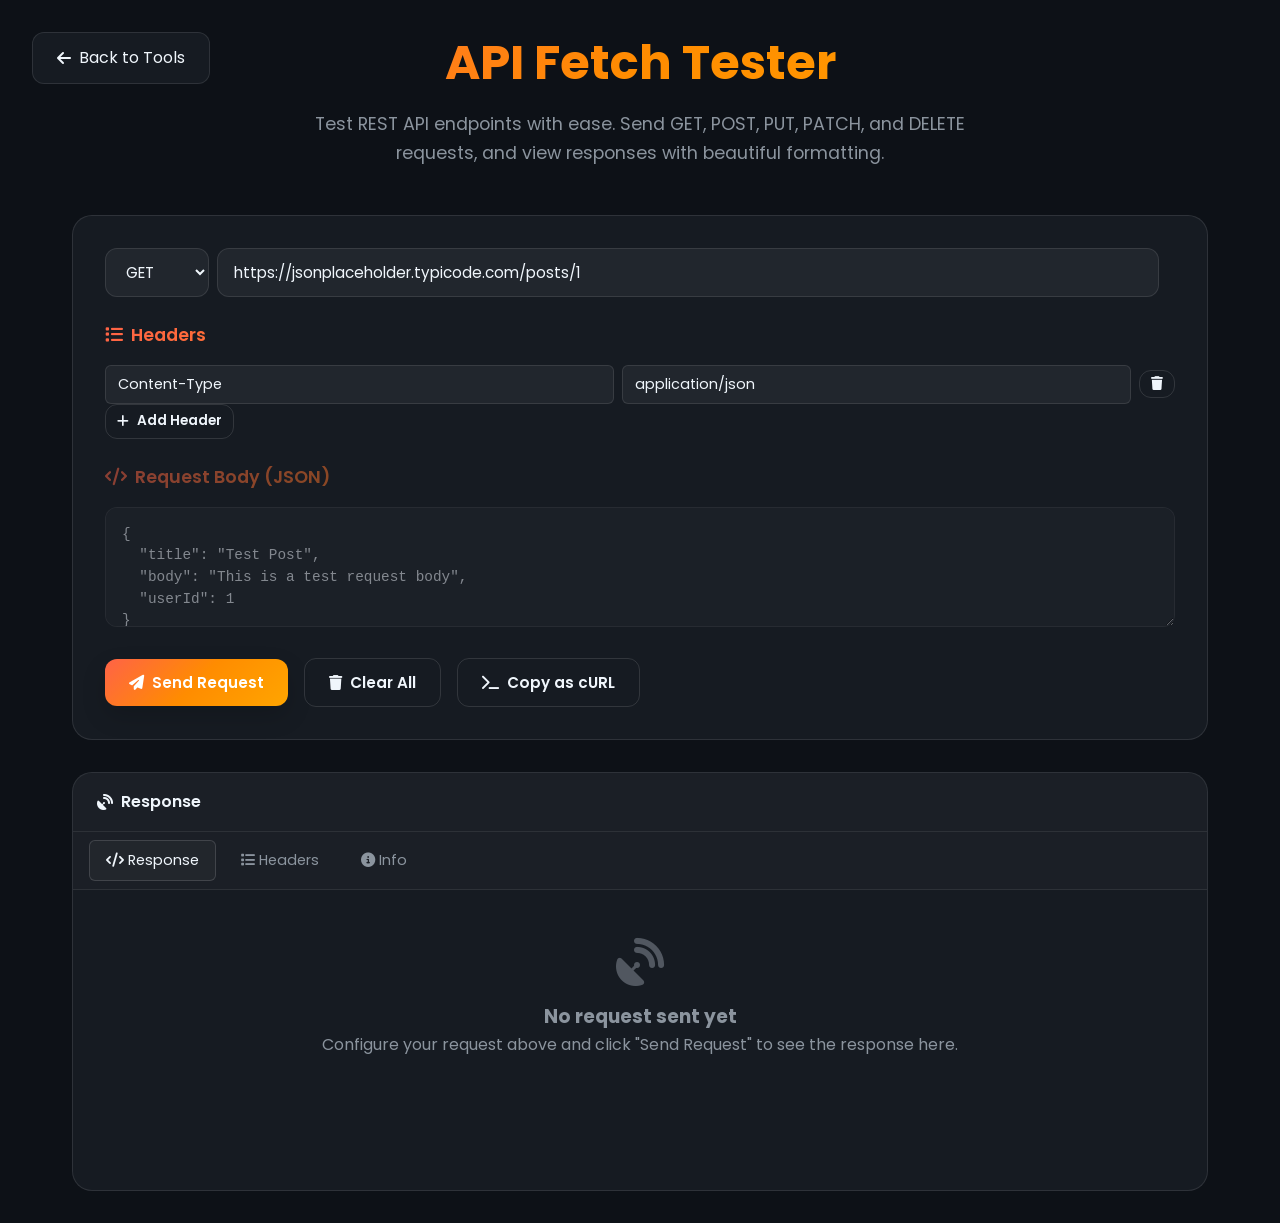
==== commit ddd1aa22: "added-api-fetch-tester" ====
--- a/tools/api-fetch-tester/index.html
+++ b/tools/api-fetch-tester/index.html
@@ -1,291 +1,556 @@
 <!DOCTYPE html>
 <html lang="en">
 <head>
-  <meta charset="UTF-8">
-  <meta name="viewport" content="width=device-width, initial-scale=1.0">
-  <title>API Request Tester - DevToolkit</title>
-  <link rel="stylesheet" href="../../style.css">
-  <link href="https://cdnjs.cloudflare.com/ajax/libs/font-awesome/6.4.0/css/all.min.css" rel="stylesheet">
-  <link href="https://fonts.googleapis.com/css2?family=Poppins:wght@300;400;500;600;700&display=swap" rel="stylesheet">
-  <style>
-    :root {
-      --primary-color: #ff6b35;        /* Hacktoberfest Orange */
-      --secondary-color: #0081b4;      /* Blue */
-      --accent-color: #ff8c42;         /* Light Orange */
-      --success-color: #7ed321;        /* Green */
-      --warning-color: #f5a623;        /* Yellow */
-      --error-color: #d0021b;          /* Red */
-
-      --bg-primary: #0f0f23;           /* Dark Background */
-      --bg-secondary: #1a1a2e;         /* Card Background */
-      --text-primary: #ffffff;         /* White Text */
-      --text-secondary: #b8b8d1;       /* Light Gray Text */
-      --text-muted: #8b8ba7;           /* Muted Text */
-    }
-
-    body {
-      background: var(--bg-primary);
-      color: var(--text-primary);
-      font-family: 'Poppins', sans-serif;
-    }
-
-    .tool-container {
-      max-width: 1000px;
-      margin: 0 auto;
-      padding: 2rem;
-      position: relative;
-      z-index: 10;
-    }
-
-    .tool-header {
-      text-align: center;
-      margin-bottom: 3rem;
-    }
-
-    .tool-title {
-      font-size: clamp(2rem, 4vw, 3rem);
-      font-weight: 700;
-      background: linear-gradient(90deg, var(--primary-color), var(--accent-color));
-      -webkit-background-clip: text;
-      -webkit-text-fill-color: transparent;
-      background-clip: text;
-      margin-bottom: 1rem;
-    }
-
-    .tool-subtitle {
-      font-size: 1.2rem;
-      color: var(--text-secondary);
-      max-width: 600px;
-      margin: 0 auto;
-    }
-
-    .back-button {
-      position: fixed;
-      top: 2rem;
-      left: 2rem;
-      z-index: 1000;
-      display: flex;
-      align-items: center;
-      gap: 0.5rem;
-      padding: 0.75rem 1.5rem;
-      background: var(--bg-secondary);
-      color: var(--text-primary);
-      text-decoration: none;
-      border-radius: 8px;
-      border: 1px solid rgba(255, 255, 255, 0.1);
-      transition: all 0.3s ease;
-      backdrop-filter: blur(20px);
-    }
-
-    .back-button:hover {
-      background: var(--primary-color);
-      color: white;
-      transform: translateY(-2px);
-      box-shadow: 0 4px 15px rgba(255, 107, 53, 0.4);
-    }
-
-    /* === API Tester Layout === */
-    .api-tester {
-      background: var(--bg-secondary);
-      padding: 2rem;
-      border-radius: 1rem;
-      box-shadow: 0 0 25px rgba(0, 0, 0, 0.4);
-    }
-
-    label {
-      font-weight: 600;
-      display: block;
-      margin-top: 1.2rem;
-      margin-bottom: 0.5rem;
-      color: var(--text-secondary);
-    }
-
-    input, select, textarea {
-      width: 100%;
-      padding: 0.75rem;
-      border-radius: 0.5rem;
-      border: 1px solid rgba(255, 255, 255, 0.1);
-      background: #14142f;
-      color: var(--text-primary);
-      font-family: monospace;
-      transition: all 0.2s ease;
-    }
-
-    input:focus, textarea:focus, select:focus {
-      outline: none;
-      border-color: var(--accent-color);
-      box-shadow: 0 0 0 3px rgba(255, 140, 66, 0.3);
-    }
-
-    button {
-      margin-top: 1.5rem;
-      background: var(--primary-color);
-      color: white;
-      border: none;
-      padding: 0.9rem 1.5rem;
-      border-radius: 0.5rem;
-      font-size: 1rem;
-      cursor: pointer;
-      transition: all 0.3s ease;
-      display: flex;
-      align-items: center;
-      gap: 0.5rem;
-    }
-
-    button:hover {
-      background: var(--accent-color);
-      transform: translateY(-2px);
-      box-shadow: 0 4px 10px rgba(255, 108, 53, 0.4);
-    }
-
-    .response-container {
-      margin-top: 2rem;
-      background: #14142f;
-      border-radius: 0.5rem;
-      padding: 1.5rem;
-      display: none;
-      box-shadow: inset 0 0 8px rgba(0, 0, 0, 0.3);
-    }
-
-    .status {
-      font-weight: 700;
-      margin-bottom: 0.5rem;
-      color: var(--accent-color);
-    }
-
-    .headers {
-      background: #1e1e3f;
-      padding: 0.75rem;
-      border-radius: 0.5rem;
-      margin-bottom: 1rem;
-      white-space: pre-wrap;
-      font-family: monospace;
-      color: var(--text-muted);
-    }
-
-    .json {
-      background: #0f172a;
-      color: #a7f3d0;
-      padding: 1rem;
-      border-radius: 0.5rem;
-      font-family: monospace;
-      overflow-x: auto;
-      white-space: pre;
-      line-height: 1.4;
-    }
-  </style>
+    <meta charset="UTF-8">
+    <meta name="viewport" content="width=device-width, initial-scale=1.0">
+    <title>API Fetch Tester - DevToolkit</title>
+    <link rel="stylesheet" href="../../style.css">
+    <link href="https://cdnjs.cloudflare.com/ajax/libs/font-awesome/6.4.0/css/all.min.css" rel="stylesheet">
+    <link href="https://fonts.googleapis.com/css2?family=Poppins:wght@300;400;500;600;700&display=swap" rel="stylesheet">
+    <style>
+        .tool-container {
+            max-width: 1200px;
+            margin: 0 auto;
+            padding: 2rem;
+        }
+
+        .tool-header {
+            text-align: center;
+            margin-bottom: 3rem;
+        }
+
+        .tool-title {
+            font-size: clamp(2rem, 4vw, 3rem);
+            font-weight: 700;
+            background: var(--gradient-primary);
+            -webkit-background-clip: text;
+            -webkit-text-fill-color: transparent;
+            background-clip: text;
+            margin-bottom: 1rem;
+        }
+
+        .tool-subtitle {
+            font-size: 1.1rem;
+            color: var(--text-secondary);
+            max-width: 720px;
+            margin: 0 auto;
+        }
+
+        .back-button {
+            position: fixed;
+            top: 2rem;
+            left: 2rem;
+            z-index: 1000;
+            display: flex;
+            align-items: center;
+            gap: 0.5rem;
+            padding: 0.75rem 1.5rem;
+            background: var(--bg-secondary);
+            color: var(--text-primary);
+            text-decoration: none;
+            border-radius: var(--radius-md);
+            border: 1px solid rgba(255, 255, 255, 0.1);
+            transition: all 0.3s ease;
+            backdrop-filter: blur(20px);
+        }
+
+        .back-button:hover {
+            background: var(--primary-color);
+            color: white;
+            transform: translateY(-2px);
+            box-shadow: var(--shadow-lg);
+        }
+
+        .request-panel {
+            background: var(--bg-secondary);
+            border: 1px solid rgba(255, 255, 255, 0.1);
+            border-radius: var(--radius-lg);
+            padding: 2rem;
+            margin-bottom: 2rem;
+        }
+
+        .form-grid {
+            display: grid;
+            grid-template-columns: 1fr auto;
+            gap: 1rem;
+            margin-bottom: 1.5rem;
+        }
+
+        .url-input-group {
+            display: flex;
+            gap: 0.5rem;
+        }
+
+        .method-select {
+            padding: 0.75rem 1rem;
+            background: var(--bg-tertiary);
+            border: 1px solid rgba(255, 255, 255, 0.1);
+            border-radius: var(--radius-md);
+            color: var(--text-primary);
+            font-family: inherit;
+            font-size: 0.95rem;
+            min-width: 100px;
+        }
+
+        .url-input {
+            flex: 1;
+            padding: 0.75rem 1rem;
+            background: var(--bg-tertiary);
+            border: 1px solid rgba(255, 255, 255, 0.1);
+            border-radius: var(--radius-md);
+            color: var(--text-primary);
+            font-family: inherit;
+            font-size: 0.95rem;
+        }
+
+        .url-input:focus,
+        .method-select:focus {
+            outline: none;
+            border-color: var(--primary-color);
+            box-shadow: 0 0 0 3px rgba(255, 107, 53, 0.1);
+        }
+
+        .headers-section {
+            margin-bottom: 1.5rem;
+        }
+
+        .section-title {
+            font-size: 1.1rem;
+            font-weight: 600;
+            color: var(--text-primary);
+            margin-bottom: 1rem;
+            display: flex;
+            align-items: center;
+            gap: 0.5rem;
+        }
+
+        .headers-container {
+            display: flex;
+            flex-direction: column;
+            gap: 0.75rem;
+        }
+
+        .header-row {
+            display: grid;
+            grid-template-columns: 1fr 1fr auto;
+            gap: 0.5rem;
+            align-items: center;
+        }
+
+        .header-input {
+            padding: 0.5rem 0.75rem;
+            background: var(--bg-tertiary);
+            border: 1px solid rgba(255, 255, 255, 0.1);
+            border-radius: var(--radius-sm);
+            color: var(--text-primary);
+            font-family: inherit;
+            font-size: 0.9rem;
+        }
+
+        .header-input:focus {
+            outline: none;
+            border-color: var(--primary-color);
+        }
+
+        .body-section {
+            margin-bottom: 1.5rem;
+        }
+
+        .body-textarea {
+            width: 100%;
+            min-height: 120px;
+            padding: 1rem;
+            background: var(--bg-tertiary);
+            border: 1px solid rgba(255, 255, 255, 0.1);
+            border-radius: var(--radius-md);
+            color: var(--text-primary);
+            font-family: ui-monospace, SFMono-Regular, Menlo, Monaco, Consolas, "Liberation Mono", "Courier New", monospace;
+            font-size: 0.9rem;
+            line-height: 1.5;
+            resize: vertical;
+        }
+
+        .body-textarea:focus {
+            outline: none;
+            border-color: var(--primary-color);
+            box-shadow: 0 0 0 3px rgba(255, 107, 53, 0.1);
+        }
+
+        .action-buttons {
+            display: flex;
+            gap: 1rem;
+            align-items: center;
+        }
+
+        .btn {
+            display: inline-flex;
+            align-items: center;
+            gap: 0.5rem;
+            padding: 0.75rem 1.5rem;
+            border-radius: var(--radius-md);
+            border: 1px solid rgba(255, 255, 255, 0.12);
+            background: transparent;
+            color: var(--text-primary);
+            cursor: pointer;
+            font-family: inherit;
+            font-size: 0.95rem;
+            transition: all 0.3s ease;
+        }
+
+        .btn:hover {
+            border-color: var(--primary-color);
+            box-shadow: var(--shadow-sm);
+        }
+
+        .btn-primary {
+            background: var(--gradient-primary);
+            border: none;
+            color: #fff;
+        }
+
+        .btn-primary:hover {
+            transform: translateY(-1px);
+            box-shadow: var(--shadow-md);
+        }
+
+        .btn:disabled {
+            opacity: 0.5;
+            cursor: not-allowed;
+        }
+
+        .btn-small {
+            padding: 0.4rem 0.7rem;
+            font-size: 0.85rem;
+        }
+
+        .response-panel {
+            background: var(--bg-secondary);
+            border: 1px solid rgba(255, 255, 255, 0.1);
+            border-radius: var(--radius-lg);
+            overflow: hidden;
+        }
+
+        .response-header {
+            display: flex;
+            align-items: center;
+            justify-content: space-between;
+            padding: 1rem 1.5rem;
+            border-bottom: 1px solid rgba(255, 255, 255, 0.08);
+            background: rgba(255, 255, 255, 0.02);
+        }
+
+        .response-title {
+            display: flex;
+            align-items: center;
+            gap: 0.5rem;
+            color: var(--text-primary);
+            font-weight: 600;
+        }
+
+        .status-badge {
+            padding: 0.25rem 0.75rem;
+            border-radius: var(--radius-sm);
+            font-size: 0.85rem;
+            font-weight: 600;
+        }
+
+        .status-success {
+            background: rgba(34, 197, 94, 0.15);
+            color: #22c55e;
+        }
+
+        .status-error {
+            background: rgba(239, 68, 68, 0.15);
+            color: #ef4444;
+        }
+
+        .status-warning {
+            background: rgba(245, 158, 11, 0.15);
+            color: #f59e0b;
+        }
+
+        .response-tabs {
+            display: flex;
+            gap: 0.5rem;
+            padding: 0.5rem 1rem;
+            border-bottom: 1px solid rgba(255, 255, 255, 0.08);
+            background: rgba(255, 255, 255, 0.02);
+        }
+
+        .tab {
+            padding: 0.5rem 1rem;
+            border-radius: var(--radius-sm);
+            cursor: pointer;
+            color: var(--text-secondary);
+            border: 1px solid transparent;
+            font-size: 0.9rem;
+            transition: all 0.2s ease;
+        }
+
+        .tab.active {
+            color: var(--text-primary);
+            border-color: rgba(255, 255, 255, 0.14);
+            background: rgba(255, 255, 255, 0.03);
+        }
+
+        .tab:hover:not(.active) {
+            color: var(--text-primary);
+            background: rgba(255, 255, 255, 0.02);
+        }
+
+        .response-content {
+            position: relative;
+            min-height: 300px;
+        }
+
+        .tab-pane {
+            position: absolute;
+            inset: 0;
+            overflow: auto;
+            padding: 1.5rem;
+            display: none;
+        }
+
+        .tab-pane.active {
+            display: block;
+        }
+
+        .response-data {
+            font-family: ui-monospace, SFMono-Regular, Menlo, Monaco, Consolas, "Liberation Mono", "Courier New", monospace;
+            font-size: 0.9rem;
+            line-height: 1.6;
+            white-space: pre-wrap;
+            color: var(--text-primary);
+        }
+
+        .loading {
+            display: flex;
+            align-items: center;
+            justify-content: center;
+            min-height: 200px;
+            color: var(--text-secondary);
+        }
+
+        .spinner {
+            width: 2rem;
+            height: 2rem;
+            border: 2px solid rgba(255, 255, 255, 0.1);
+            border-left-color: var(--primary-color);
+            border-radius: 50%;
+            animation: spin 1s linear infinite;
+            margin-right: 1rem;
+        }
+
+        @keyframes spin {
+            to { transform: rotate(360deg); }
+        }
+
+        .empty-state {
+            text-align: center;
+            color: var(--text-secondary);
+            padding: 3rem 1rem;
+        }
+
+        .empty-state i {
+            font-size: 3rem;
+            opacity: 0.5;
+            margin-bottom: 1rem;
+        }
+
+        .headers-table {
+            width: 100%;
+            border-collapse: collapse;
+        }
+
+        .headers-table th,
+        .headers-table td {
+            padding: 0.75rem;
+            text-align: left;
+            border-bottom: 1px solid rgba(255, 255, 255, 0.08);
+        }
+
+        .headers-table th {
+            background: rgba(255, 255, 255, 0.02);
+            font-weight: 600;
+            color: var(--text-secondary);
+        }
+
+        .hidden {
+            display: none;
+        }
+
+        @media (max-width: 768px) {
+            .tool-container {
+                padding: 1rem;
+            }
+
+            .form-grid {
+                grid-template-columns: 1fr;
+            }
+
+            .url-input-group {
+                flex-direction: column;
+            }
+
+            .header-row {
+                grid-template-columns: 1fr;
+                gap: 0.5rem;
+            }
+
+            .action-buttons {
+                flex-direction: column;
+                align-items: stretch;
+            }
+
+            .response-tabs {
+                flex-wrap: wrap;
+            }
+        }
+    </style>
 </head>
 <body>
-  <!-- Animated Background -->
-  <div class="animated-bg">
-    <div class="floating-shapes">
-      <div class="shape shape-1"></div>
-      <div class="shape shape-2"></div>
-      <div class="shape shape-3"></div>
-      <div class="shape shape-4"></div>
-      <div class="shape shape-5"></div>
+    <a href="../../index.html" class="back-button">
+        <i class="fas fa-arrow-left"></i>
+        Back to Tools
+    </a>
+
+    <div class="tool-container">
+        <div class="tool-header">
+            <h1 class="tool-title">API Fetch Tester</h1>
+            <p class="tool-subtitle">
+                Test REST API endpoints with ease. Send GET, POST, PUT, PATCH, and DELETE requests, and view responses with beautiful formatting.
+            </p>
+        </div>
+
+        <!-- Request Panel -->
+        <div class="request-panel">
+            <div class="form-grid">
+                <div class="url-input-group">
+                    <select id="method-select" class="method-select">
+                        <option value="GET">GET</option>
+                        <option value="POST">POST</option>
+                        <option value="PUT">PUT</option>
+                        <option value="PATCH">PATCH</option>
+                        <option value="DELETE">DELETE</option>
+                    </select>
+                    <input type="url" id="url-input" class="url-input" placeholder="Enter API endpoint URL (e.g., https://jsonplaceholder.typicode.com/posts/1)" value="https://jsonplaceholder.typicode.com/posts/1">
+                </div>
+            </div>
+
+            <!-- Headers Section -->
+            <div class="headers-section">
+                <div class="section-title">
+                    <i class="fas fa-list"></i>
+                    Headers
+                </div>
+                <div id="headers-container" class="headers-container">
+                    <div class="header-row">
+                        <input type="text" class="header-input" placeholder="Key (e.g., Content-Type)" value="Content-Type">
+                        <input type="text" class="header-input" placeholder="Value (e.g., application/json)" value="application/json">
+                        <button type="button" class="btn btn-small" onclick="removeHeader(this)">
+                            <i class="fas fa-trash"></i>
+                        </button>
+                    </div>
+                </div>
+                <button type="button" id="add-header-btn" class="btn btn-small">
+                    <i class="fas fa-plus"></i>
+                    Add Header
+                </button>
+            </div>
+
+            <!-- Request Body Section -->
+            <div class="body-section">
+                <div class="section-title">
+                    <i class="fas fa-code"></i>
+                    Request Body (JSON)
+                </div>
+                <textarea id="request-body" class="body-textarea" placeholder="Enter JSON request body (for POST, PUT, PATCH requests)">
+{
+  "title": "Test Post",
+  "body": "This is a test request body",
+  "userId": 1
+}</textarea>
+            </div>
+
+            <div class="action-buttons">
+                <button id="send-request-btn" class="btn btn-primary">
+                    <i class="fas fa-paper-plane"></i>
+                    Send Request
+                </button>
+                <button id="clear-btn" class="btn">
+                    <i class="fas fa-trash"></i>
+                    Clear All
+                </button>
+                <button id="copy-curl-btn" class="btn">
+                    <i class="fas fa-terminal"></i>
+                    Copy as cURL
+                </button>
+            </div>
+        </div>
+
+        <!-- Response Panel -->
+        <div class="response-panel">
+            <div class="response-header">
+                <div class="response-title">
+                    <i class="fas fa-satellite-dish"></i>
+                    Response
+                </div>
+                <div id="status-info" class="hidden">
+                    <span id="status-badge" class="status-badge"></span>
+                </div>
+            </div>
+
+            <div class="response-tabs">
+                <div class="tab active" data-tab="response">
+                    <i class="fas fa-code"></i>
+                    Response
+                </div>
+                <div class="tab" data-tab="headers">
+                    <i class="fas fa-list"></i>
+                    Headers
+                </div>
+                <div class="tab" data-tab="info">
+                    <i class="fas fa-info-circle"></i>
+                    Info
+                </div>
+            </div>
+
+            <div class="response-content">
+                <div id="loading-pane" class="tab-pane loading hidden">
+                    <div class="spinner"></div>
+                    Sending request...
+                </div>
+
+                <div id="empty-pane" class="tab-pane empty-state active">
+                    <i class="fas fa-satellite-dish"></i>
+                    <h3>No request sent yet</h3>
+                    <p>Configure your request above and click "Send Request" to see the response here.</p>
+                </div>
+
+                <div id="response-pane" class="tab-pane">
+                    <pre id="response-data" class="response-data"></pre>
+                </div>
+
+                <div id="headers-pane" class="tab-pane">
+                    <table id="headers-table" class="headers-table">
+                        <thead>
+                            <tr>
+                                <th>Header</th>
+                                <th>Value</th>
+                            </tr>
+                        </thead>
+                        <tbody id="headers-tbody">
+                        </tbody>
+                    </table>
+                </div>
+
+                <div id="info-pane" class="tab-pane">
+                    <div id="request-info" class="response-data"></div>
+                </div>
+            </div>
+        </div>
     </div>
-  </div>
-
-  <!-- Back Button -->
-  <a href="../../index.html" class="back-button">
-    <i class="fas fa-arrow-left"></i>
-    Back to Tools
-  </a>
-
-  <div class="tool-container">
-    <!-- Header -->
-    <div class="tool-header">
-      <h1 class="tool-title">API Request Tester</h1>
-      <p class="tool-subtitle">
-        Test REST API endpoints easily — choose HTTP method, send requests, and view responses with status, headers, and formatted JSON.
-      </p>
-    </div>
-
-    <!-- API Tester -->
-    <div class="api-tester">
-      <label for="url">API Endpoint:</label>
-      <input type="text" id="url" placeholder="https://jsonplaceholder.typicode.com/posts" />
-
-      <label for="method">HTTP Method:</label>
-      <select id="method">
-        <option value="GET">GET</option>
-        <option value="POST">POST</option>
-      </select>
-
-      <div id="bodyInput" style="display: none;">
-        <label for="body">Request Body (JSON):</label>
-        <textarea id="body" rows="5" placeholder='{"title": "foo", "body": "bar", "userId": 1}'></textarea>
-      </div>
-
-      <button id="sendRequest"><i class="fa-solid fa-paper-plane"></i> Send Request</button>
-
-      <div id="responseContainer" class="response-container">
-        <div class="status"></div>
-        <div class="headers"></div>
-        <div class="json"></div>
-      </div>
-    </div>
-  </div>
-
-  <script>
-    const methodSelect = document.getElementById("method");
-    const bodyInput = document.getElementById("bodyInput");
-    const sendBtn = document.getElementById("sendRequest");
-    const responseContainer = document.getElementById("responseContainer");
-    const statusDiv = responseContainer.querySelector(".status");
-    const headersDiv = responseContainer.querySelector(".headers");
-    const jsonDiv = responseContainer.querySelector(".json");
-
-    methodSelect.addEventListener("change", () => {
-      bodyInput.style.display = methodSelect.value === "POST" ? "block" : "none";
-    });
-
-    sendBtn.addEventListener("click", async () => {
-      const url = document.getElementById("url").value.trim();
-      const method = methodSelect.value;
-      const body = document.getElementById("body").value;
-
-      if (!url) {
-        alert("Please enter a valid API URL.");
-        return;
-      }
-
-      responseContainer.style.display = "block";
-      statusDiv.textContent = "Loading...";
-      headersDiv.textContent = "";
-      jsonDiv.textContent = "";
-
-      try {
-        const options = { method };
-        if (method === "POST" && body) {
-          options.headers = { "Content-Type": "application/json" };
-          options.body = body;
-        }
-
-        const response = await fetch(url, options);
-        const text = await response.text();
-
-        let jsonData;
-        try {
-          jsonData = JSON.parse(text);
-        } catch {
-          jsonData = text;
-        }
-
-        statusDiv.textContent = `Status: ${response.status} ${response.statusText}`;
-        headersDiv.innerHTML = "<strong>Headers:</strong><br>" + [...response.headers.entries()]
-          .map(([k, v]) => `${k}: ${v}`)
-          .join("\n");
-
-        jsonDiv.textContent = typeof jsonData === "object"
-          ? JSON.stringify(jsonData, null, 2)
-          : jsonData;
-
-      } catch (err) {
-        statusDiv.textContent = "Error: " + err.message;
-      }
-    });
-  </script>
+
+    <script src="script.js"></script>
 </body>
-</html>
+</html>
